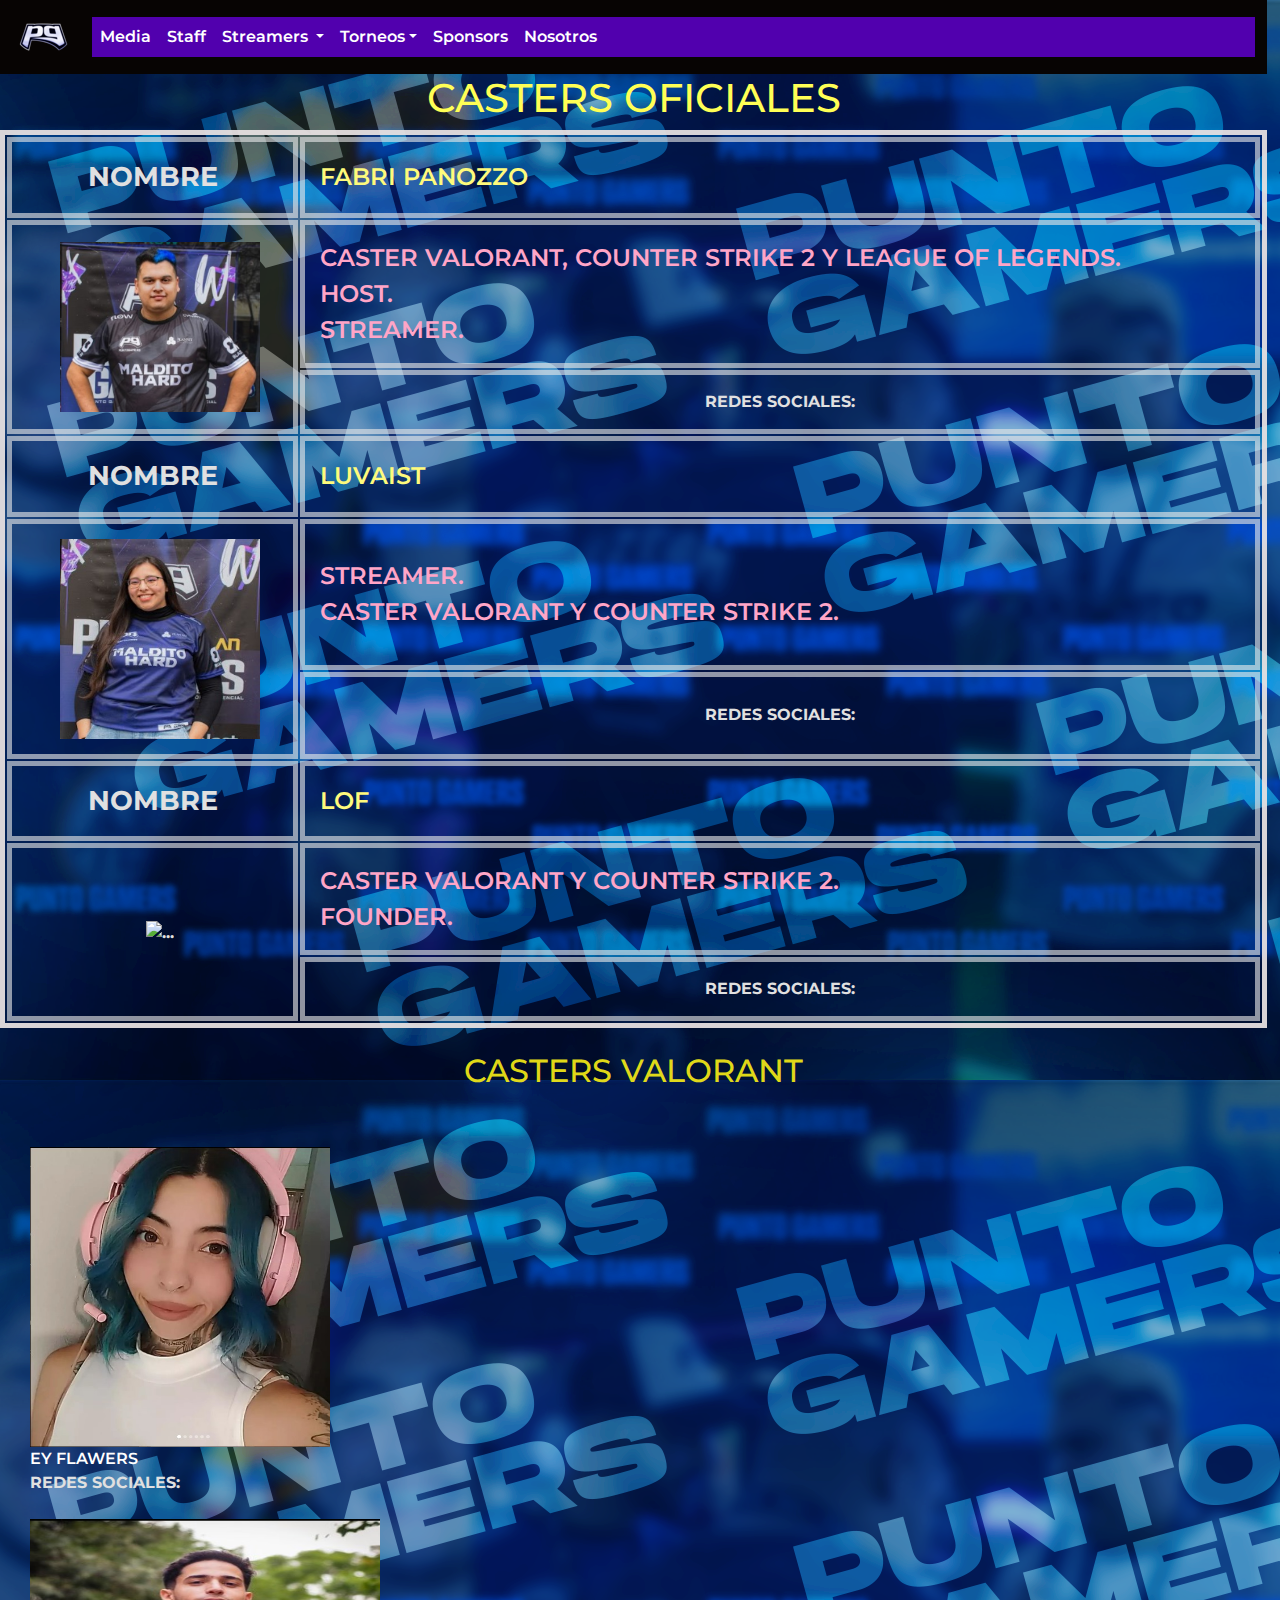
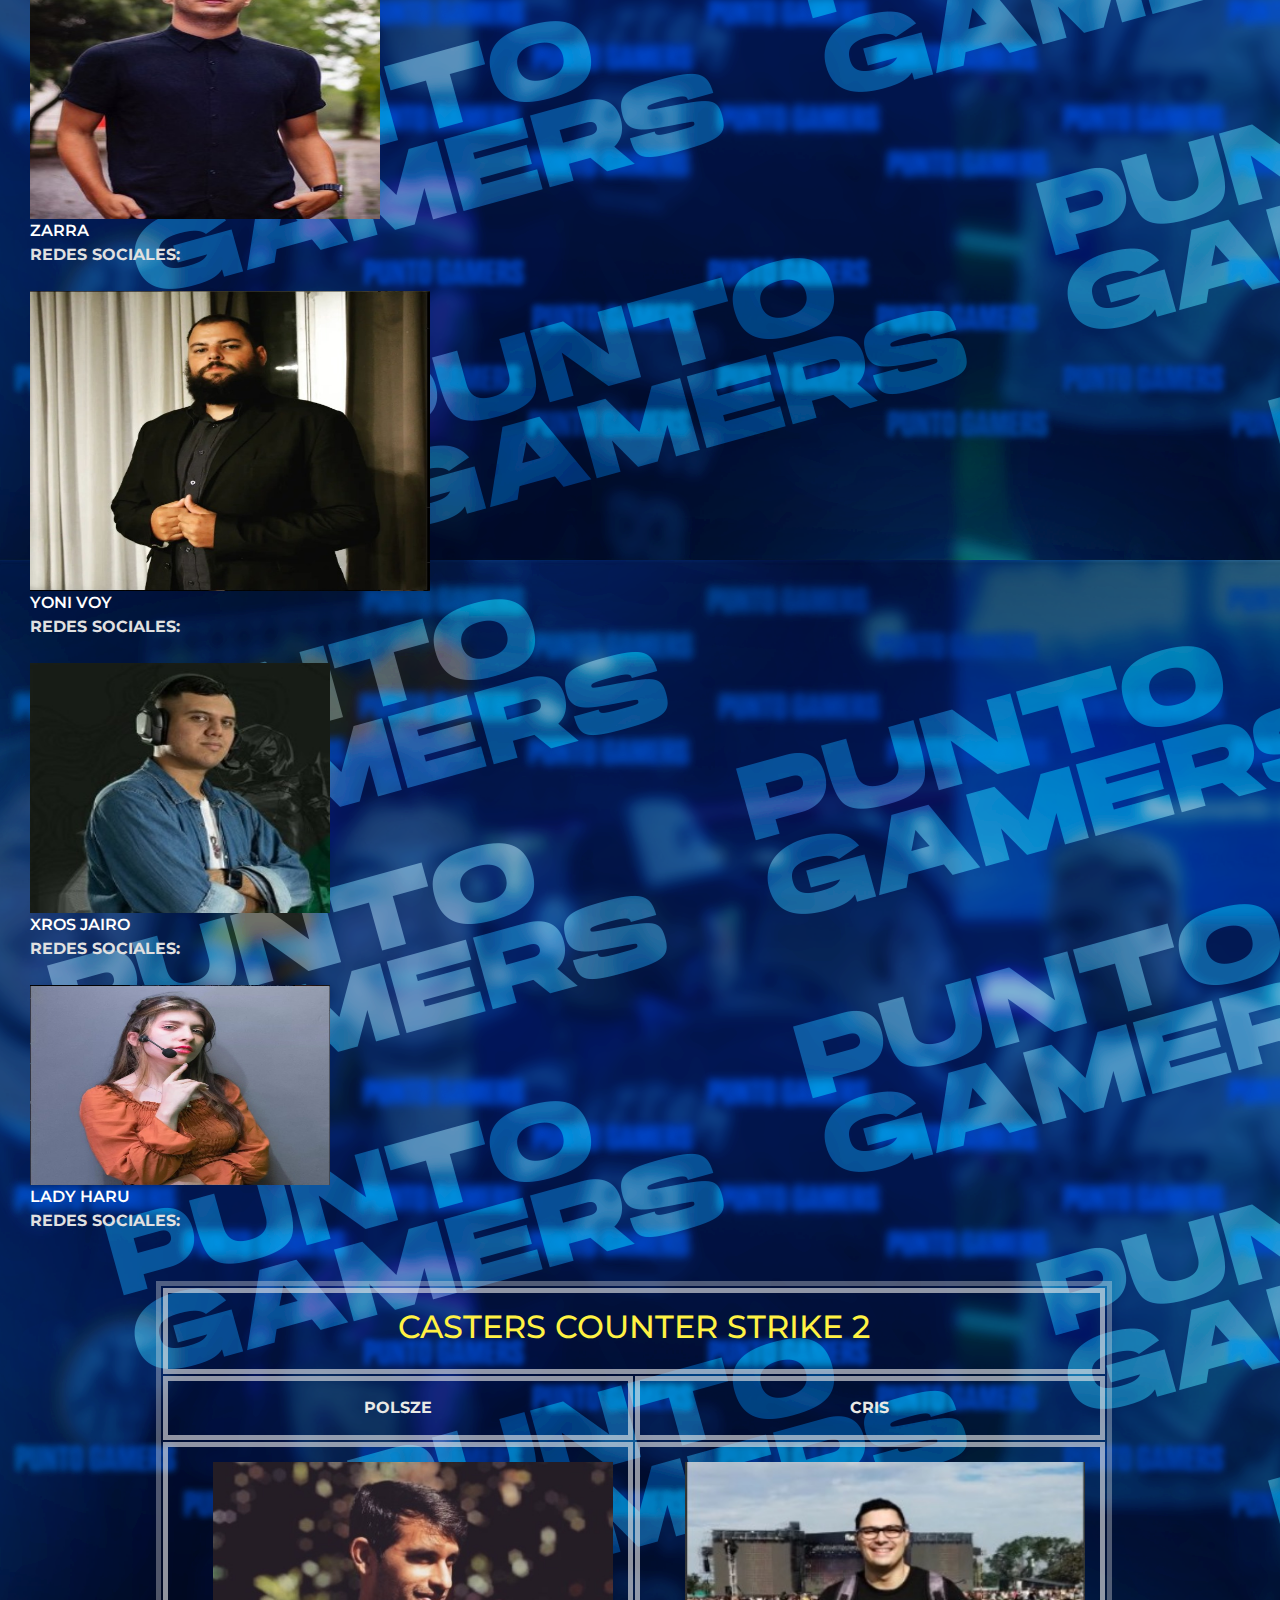
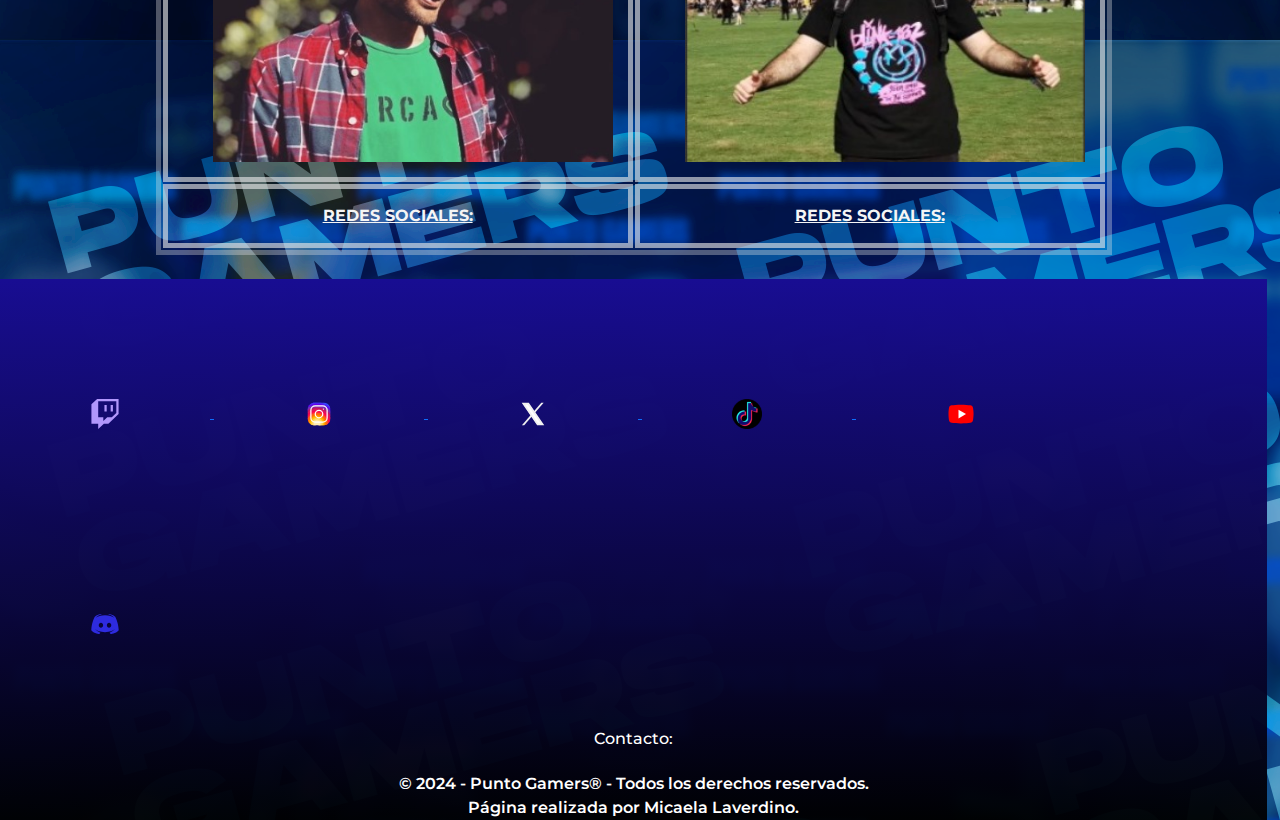
==== Paginas/casters.html @ 312eb922 "correccion casters rrss" ====
<!DOCTYPE html>
<html lang="en">
  <head>
    <meta charset="UTF-8" />
    <meta name="viewport" content="width=device-width, initial-scale=1.0" />
    <title>Casters | PG</title>
    <link href="https://cdn.jsdelivr.net/npm/bootstrap@5.3.3/dist/css/bootstrap.min.css" rel="stylesheet" integrity="sha384-QWTKZyjpPEjISv5WaRU9OFeRpok6YctnYmDr5pNlyT2bRjXh0JMhjY6hW+ALEwIH" crossorigin="anonymous" />
    <link rel="icon" href="../Imagenes/PG2024 (1).png" />
    <script src="https://kit.fontawesome.com/24e2f707f7.js" crossorigin="anonymous"></script>
    <link rel="stylesheet" href="font.css" />
    <link rel="preconnect" href="https://fonts.googleapis.com" />
    <link rel="preconnect" href="https://fonts.gstatic.com" crossorigin />
    <link href="https://fonts.googleapis.com/css2?family=Montserrat:ital,wght@0,100..900;1,100..900&display=swap" rel="stylesheet" />
    <link rel="stylesheet" href="/styles.css" />
  </head>
<body class="contenedor">
    <header>
        <nav class="navbar navbar-expand-lg bg-body-tertiary navv py-0">
              <div class="container-fluid">
                  <a class="navbar-brand" href="/index.html">
                    <img src="../Imagenes/PG2024 (1).png" alt="Logo del sitio" class="logo" />
                  </a>
                  <button class="navbar-toggler" type="button" data-bs-toggle="collapse" data-bs-target="#navbarNavDropdown" aria-controls="navbarNavDropdown" aria-expanded="false" aria-label="Toggle navigation">
                    <span class="navbar-toggler-icon" style="cursor:crosshair"></span><br>
                  </button>
                <div class="collapse navbar-collapse" id="navbarNavDropdown">
                    <ul class="navbar-nav">
                      <li class="nav-item">
                        <a class="nav-link active" id="navtitle" aria-current="page" href="./media.html">Media</a>
                      </li>
                      <li class="nav-item">
                        <a class="nav-link" id="navtitle" href="./staff.html">Staff</a>
                      </li>
                      <li class="nav-item dropdown">
                        <a class="nav-link dropdown-toggle" id="navtitle" href="./streamers.html" role="button" data-bs-toggle="dropdown" aria-expanded="false"> Streamers </a>
                        <ul class="dropdown-menu p-0">
                    <li><a class="dropdown-item" id="navtitle" href="./casters.html">Casters</a></li>
                    <li><a class="dropdown-item" id="navtitle" href="./cdc.html">Creadores de Contenidos</a></li>
                        </ul>
                    </li>
                    <li class="nav-item dropdown">
                <a class="nav-link dropdown-toggle" id="navtitle" href="/Paginas/torneos.html" role="button" data-bs-toggle="dropdown" aria-expanded="false">Torneos</a>
                <ul class="dropdown-menu p-0">
                <li><a class="dropdown-item" id="navtitle" href="/Paginas/circuitos.html">Circuitos</a></li>
                <li><a class="dropdown-item" id="navtitle" href="/Paginas/counterstrike.html">Counter Strike</a></li>
                </ul>
                </li>
                <li class="nav-item">
                    <a class="nav-link" id="navtitle" href="./sponsors.html">Sponsors</a>
                </li>
                <li class="nav-item">
                    <a class="nav-link" id="navtitle" href="./quienessomos.html">Nosotros</a>
                </li>
                  </ul>
            </div>
            </div>
      </nav>
    </header>
          <main>
            <section>
              <strong><h1 style="color: rgb(255, 255, 85);" class="caster2">CASTERS OFICIALES</h1></strong>
              <table class="tabla" border="3" style="width:100%">
                <tr>
                  <th class="nom_">NOMBRE</th>
                  <td class="nombre_">FABRI PANOZZO</td>
                </tr>
                <tr>
                  <th rowspan="2"><img src="../Imagenes/fabri.jpg" title="Fabri Panozzo" alt="..." style="width:200px;height:170px;margin-left:15px;"></th>
                  <td class="subtitulo_">CASTER VALORANT, COUNTER STRIKE 2 Y LEAGUE OF LEGENDS. <br> HOST. <br> STREAMER.</td>
                </tr>
                <tr>
                  <td class="rrss_"> <b>REDES SOCIALES:</b>
                    <a href="https://www.instagram.com/fabri.panozzo/" target="_blank">
                      <i class="fa-brands fa-instagram" style="color: #f0ff24;"></i>
                    <a href="https://twitter.com/FabriPanozzo" target="_blank">
                      <i class="fa-brands fa-x-twitter" style="color: #ffffff;"></i>
                    <a href="https://www.twitch.tv/fabripanozzo" target="_blank">
                      <i class="fa-brands fa-twitch" style="color: #c7aef4;"></i>
                    <a href="https://www.tiktok.com/@fabripanozzo?lang=es" target="_blank">
                      <i class="fa-brands fa-tiktok" style="color: #1ff0ff;"></i>
                    </td>
                </tr>
                <tr>
                  <th class="nom_">NOMBRE</th>
                  <td class="nombre_">LUVAIST</td>
                </tr>
                <tr>
                  <th rowspan="2"><img src="../Imagenes/luva.jpg" title="Luvaist" alt="..." style="width:200px;height:200px;margin-left:15px;"></th>
                  <td class="subtitulo_">STREAMER. <br> CASTER VALORANT Y COUNTER STRIKE 2.</td>
                </tr>
                <tr>
                  <td class="rrss_"><b>REDES SOCIALES:</b>
                        <a href="https://www.instagram.com/luvaist/#" target="_blank">
                          <i class="fa-brands fa-instagram" style="color: #f0ff24;"></i>
                          <a href="https://twitter.com/luvaist" target="_blank">
                          <i class="fa-brands fa-x-twitter" style="color: #ffffff;"></i>
                          <a href="https://www.twitch.tv/luvaist" target="_blank">
                          <i class="fa-brands fa-twitch" style="color: #c7aef4;"></i>
                          <a href="https://www.tiktok.com/@luvaist" target="_blank">
                          <i class="fa-brands fa-tiktok" style="color: #1ff0ff;"></i>
                    </td>
                </tr>
                <tr>
                  <th class="nom_">NOMBRE</th>
                  <td class="nombre_">LOF</td>
                </tr>
                <tr>
                  <th rowspan="2"><img src="../Imagenes/lof.jpg" title="LoF" alt="..." style="width:200px;height:150px;margin-left:15px;"></th>
                  <td class="subtitulo_">CASTER VALORANT Y COUNTER STRIKE 2. <br> FOUNDER.</td>
                </tr>
                <tr>
                  <td class="rrss_"><b>REDES SOCIALES:</b>
                    <a href="https://www.instagram.com/lucasfortino/" target="_blank">
                      <i class="fa-brands fa-instagram" style="color: #f0ff24;"></i>
                    <a href="https://twitter.com/LucasLoF7" target="_blank">
                      <i class="fa-brands fa-x-twitter" style="color: #ffffff;"></i>
                    <a href="https://www.twitch.tv/LucasLoF7" target="_blank">
                      <i class="fa-brands fa-twitch" style="color: #c7aef4;"></i>
                    </td>
                </tr>
              </table>
              <br>
                    <h2 style="color: rgba(248, 237, 22, 0.931);">CASTERS VALORANT</h2>
                    <br>
                    <br>
                    <div class="responsive_">
                      <div class="gallery_">
                        <a target="_blank" href="../Imagenes/flawers.jpg">
                          <img src="../Imagenes/flawers.jpg" class="image" title="Flawers" alt="..." width="300" height="300">
                        </a>
                        <div class="desc">EY FLAWERS</div>
                          <b class="rrss_1">REDES SOCIALES:</b>
                          <a href="https://www.instagram.com/eyflawers/#" target="_blank"></a>
                            <i class="fa-brands fa-instagram" style="color: #f0ff24;"></i>
                          <a href="https://twitter.com/eyflawers" target="_blank"></a>
                            <i class="fa-brands fa-x-twitter" style="color: #ffffff;"></i>
                          <a href="https://www.tiktok.com/@eeyflawers?lang=es" target="_blank"></a>
                            <i class="fa-brands fa-tiktok" style="color: #1ff0ff;"></i>
                          <a href="https://www.twitch.tv/eyflawers" target="_blank"></a>
                            <i class="fa-brands fa-twitch" style="color: #c7aef4;"></i>
                      </div>
                    </div>
                    <br>
                    <div class="responsive_">
                      <div class="gallery_">
                        <a target="_blank" href="../Imagenes/zarra.jpg">
                          <img src="../Imagenes/zarra.jpg" class="image" title="Zarra" alt="..." width="350" height="300">
                        </a>
                        <div class="desc">ZARRA</div>
                        <b class="rrss_1">REDES SOCIALES:</b>
                        <a href="https://www.instagram.com/jzarragg/#" target="_blank"></a>
                          <i class="fa-brands fa-instagram" style="color: #f0ff24;"></i>
                          <a href="https://twitter.com/JZarraGG" target="_blank"></a>
                          <i class="fa-brands fa-x-twitter" style="color: #ffffff;"></i>
                          <a href="https://www.tiktok.com/@jzarragg" target="_blank"></a>
                          <i class="fa-brands fa-tiktok" style="color: #1ff0ff;"></i>
                      </div>
                    </div>
                    <br>
                    <div class="responsive_">
                      <div class="gallery_">
                        <a target="_blank" href="../Imagenes/yonivoy.jpg">
                          <img src="../Imagenes/yonivoy.jpg" class="image" title="Yoni Voy" alt="..." width="400" height="300">
                        </a>
                        <div class="desc">YONI VOY</div>
                        <b class="rrss_1">REDES SOCIALES:</b>
                        <a href="https://www.instagram.com/_yonivoy/#" target="_blank"></a>
                        <i class="fa-brands fa-instagram" style="color: #f0ff24;"></i>
                        <a href="https://twitter.com/_yonivoy" target="_blank"></a>
                        <i class="fa-brands fa-x-twitter" style="color: #ffffff;"></i>
                        <a href="https://www.tiktok.com/@yonivoy?lang=es" target="_blank"></a>
                        <i class="fa-brands fa-tiktok" style="color: #1ff0ff;"></i>
                      </div>
                    </div>
                    <br>
                    <div class="responsive_">
                      <div class="gallery_">
                        <a target="_blank" href="../Imagenes/xrosjairo.jpg">
                          <img src="../Imagenes/xrosjairo.jpg" class="image" title="Xros Jairo" alt="..." width="300" height="250">
                        </a>
                        <br>
                        <div class="desc">XROS JAIRO</div>
                        <b class="rrss_1">REDES SOCIALES:</b>
                        <a href="https://www.instagram.com/xrosjairo/#" target="_blank"></a>
                        <i class="fa-brands fa-instagram" style="color: #f0ff24;"></i>
                        <a href="https://twitter.com/xrosjairo" target="_blank"></a>
                        <i class="fa-brands fa-x-twitter" style="color: #ffffff;"></i>
                        <a href="https://www.tiktok.com/@xrosjairo" target="_blank"></a>
                        <i class="fa-brands fa-tiktok" style="color: #1ff0ff;"></i>
                      </div>
                    </div>
                    <br>
                    <div class="responsive_">
                      <div class="gallery_">
                        <a target="_blank" href="../Imagenes/ladyharu.jpg">
                          <img src="../Imagenes/ladyharu.jpg" class="image" title="Lady Haru TV" alt="..." width="300" height="200">
                        </a>
                        <br>
                        <div class="desc">LADY HARU</div>
                        <b class="rrss_1">REDES SOCIALES:</b>
                        <a href="https://www.instagram.com/ladyharutv/?img_index=1#" target="_blank"></a>
                        <i class="fa-brands fa-instagram" style="color: #f0ff24;"></i>
                        <a href="https://twitter.com/LadyHaruTV" target="_blank"></a>
                        <i class="fa-brands fa-x-twitter" style="color: #ffffff;"></i>
                        <a href="https://www.tiktok.com/@ladyharutv" target="_blank"></a>
                        <i class="fa-brands fa-tiktok" style="color: #1ff0ff;"></i>
                      </div>
                    </div>
                    <br>

                    <table border="2">
                      <tr>
                          <td colspan="2"><strong><h2 class="caster2">CASTERS COUNTER STRIKE 2</h2></strong></td>
                      </tr>
                  <tr>
                    <th class="nombre__">POLSZE</th>
                    <th class="nombre__">CRIS</th>
                  </tr>
                    <tr>
                      <br>
                    <td><img src="../Imagenes/polsze.jpg" class="image" title="Polsze" width="400" height="300"></td>
                    <td><img src="../Imagenes/crisgimenez.jpg" class="image" title="Cris Gimenez" width="400" height="300"></td>
                  </tr>
                    <tr>
                    <td><b class="b">REDES SOCIALES:</b>
                      <a href="https://www.instagram.com/polsze_?igsh=MWZmMmFoaGJkbTYxcw==" target="_blank"></a>
                      <i class="fa-brands fa-instagram" style="color: #f5fe50;"></i>
                      <a href="https://twitter.com/polszeee" target="_blank"></a>
                      <i class="fa-brands fa-x-twitter" style="color: #ffffff;"></i>
                    </td>
                    <td><b class="b">REDES SOCIALES:</b>
                      <a href="https://www.instagram.com/cris.gimenez98/" target="_blank"></a>
                      <i class="fa-brands fa-instagram" style="color: #f5fe50;"></i>
                      <a href="https://twitter.com/crisgimenez1998" target="_blank"></a>
                      <i class="fa-brands fa-x-twitter" style="color: #ffffff;"></i>
                      <a href="https://www.twitch.tv/cris_shooters" target="_blank"></a>
                      <i class="fa-brands fa-twitch" style="color: #e566ff;"></i>
                </a>
              </td>
              </tr>
          </table>
          <br>
    </section>
          <footer>
            <a href="https://www.twitch.tv/puntogamers_" target="_blank">
              <!--        <i class="fa-brands fa-twitch w-100" style="color: #fff"></i>-->
              <img src="../Imagenes/iconos/twitch.svg" alt="twitch" style="width: 50px" class="icons" />
            </a>
            <a href="https://www.instagram.com/puntogamers_" target="_blank">
              <!--         <i class="fa-brands fa-instagram" style="color: #fff"></i> -->
              <img src="../Imagenes/iconos/icons8-instagram.svg" alt="instagram" style="width: 50px" class="icons" />
            </a>
            <a class="edgtf-social-icon-widget-holder edgtf-icon-has-hover" href="https://www.twitter.com/Puntogamers_" target="_blank">
              <!--        <span class="edgtf-social-icon-widget fab fa-twitter" style="color: #fff"> </span> -->
              <img src="../Imagenes/iconos/icons8-twitterx.svg" alt="twitter" style="width: 50px" class="icons" />
            </a>
            <a href="https://www.tiktok.com/@puntogamers" target="_blank">
              <!--        <i class="fa-brands fa-tiktok" style="color: #fff"></i> -->
              <img src="../Imagenes/iconos/Diseño_sin_título__2_-removebg-preview (1).png" alt="tik tok" style="width: 50px" class="icons" id="tok"/>
            </a>
            <a href="https://www.youtube.com/@puntogamers_" target="_blank">
              <!--        <i class="fa-brands fa-youtube" style="color: #fff"></i> -->
              <img src="../Imagenes/iconos/icons8-youtube.svg" alt="youtube" style="width: 50px" class="icons" />
            </a>
            <a href="https://discord.com/invite/puntogamers" target="_blank">
              <!--        <i class="fa-brands fa-discord" style="color: #fff"></i> -->
              <img src="../Imagenes/iconos/icons8-logotipo-de-la-discordia.svg" alt="discord" style="width: 50px" class="icons" />
            </a>
            <br>
            <div class="footer2">
            <h5 class="piepag">Contacto:</h5>
            <a href="https://api.whatsapp.com/send?phone=5493364600919" target="_blank">
              <i class="fa-brands fa-square-whatsapp fa-lg" width="25" height="20" class="footerimage" style="color: #11ff00;"></i></a>
            </div>
            <br>
            <p class="piepag">&copy; 2024 - Punto Gamers® - Todos los derechos reservados.</p>
            <p class="piepag">Página realizada por Micaela Laverdino.</p>
          </footer>
    <script src="https://cdn.jsdelivr.net/npm/bootstrap@5.3.3/dist/js/bootstrap.bundle.min.js" integrity="sha384-YvpcrYf0tY3lHB60NNkmXc5s9fDVZLESaAA55NDzOxhy9GkcIdslK1eN7N6jIeHz" crossorigin="anonymous"></script>
    <script src="script.js"></script>
  </body>
</html>
---- styles.css ----
* {
    margin: 0;
    padding: 0;
    box-sizing: border-box;
    text-decoration: none;
    font-family: "Montserrat", sans-serif;
}

@font-face {
    font-family: 'Montserrat';
    src: url('./fonts/Montserrat-SemiBold.ttf') format('woff2');
    font-weight: normal;
    font-style: normal;
}
/* HEADER */
.header{
    color: black;
}
.container-fluid {
    background: #070403;
}
.logo-crosshair {
    cursor: crosshair;
}
/* BARRA DE NAVEGACIÓN */
#navbarNavDropdown {
    background-color: #5100ae;
}
.image-style-width{
    width: 100%;
}
#navtitle {
    color: white;
    cursor: crosshair ;
    background-color: #5100ae;
}
#navtitle:hover {
    background-color: #070403;
}
.navtitle {
    color: white!important;
    cursor: crosshair ;
    background-color: #5100ae;
}
.navtitle:hover {
    background-color: #070403;
}
a.dropdown-item:visited {color:#000;}
a.dropdown-item:hover {background:#5100ae;}
a:hover, a:active {
    background-color: #070403;
    color: white;
}
span {
    cursor: crosshair;
    border-color: #9e8a7c;
    background-color: #070403;
}
.p-0 {
    background-color: #5100ae;
}
/*BODY - ARTICULOS - SECTION */
body {
    background:#9c99a143;
    font-family: "Montserrat, Arial";
    width:99%;
    background-image: url(/Imagenes/PUNTOG.png);
    color: rgba(255, 255, 0, 0.805);
}
.videotitulo {
    font-size: 1.5rem;
    margin-right: 30px;
}
.estilo {
    background-color: black;
    padding-left: 20px;
}
.fotos {
    height: 750px;
}
.pg2 {
    width: 1700px;
    height: 400px;
    display: flex;
    justify-content: center;
    margin-left: 40px;
    margin-top: 20px;
}
.artic1 {
    width: 80%;
    display: flex;
    justify-content: center;
}
.contenedor {
    background-color: black;
}
/* VIDEO DESTACADO */
.video {
    margin: auto;
    padding: auto;
    display: flex;
    justify-content: center;
    align-content: center;
    width: 1000px;
    height: 700px;
    margin-left: 80px;
    margin-bottom: 30px;
    margin-top: 30px;
}
.titulovideo {
    padding: 80px;
    margin-left: 90px;
}
/* ASIDE */
.comprarentrada {
    box-sizing: initial;
    border-radius: 2px;
    border-bottom-color: blue;
    border-right-color: blue;
    border-top-color: #eae5e1;
    border-left-color: #eae5e1;
    font-family: sans-serif;
    font-size: small;
    background-color: yellow;
    width: 120px;
    text-align: center;
    font-size: 20px;
    cursor: pointer;
    color: black;
    box-shadow: 0 8px 16px 0 rgba(93, 93, 93, 0.389), 0 6px 20px 0 rgba(72, 72, 72, 0.711);
}
/*- h3 - p - imagen*/
.title1 {
    width: 100%;
    height: 28%;
    font-family: Arial, sans-serif;
    font-size: 30px;
    text-align: center;
}
.p {
    font-size: 25px;
    font-family: Arial, Helvetica, sans-serif;
    font-weight: 400;
    font-style: oblique;
    text-align: justify;
}
.videotitulo {
    text-align: justify;
}
.imagepg {
    width: 70%;
}

/* PAGINA MEDIA */
* {
    box-sizing: border-box;
    margin: 0;
    padding: 0;
}
h2 {
    text-align: center;
    font-size: 400;
}
/* SECCION ENTREVISTAS*/
.grid {
    display: grid;
    grid-template-columns: 2fr 2fr 2fr;
    grid-template-rows: 500px auto;

}
.title2 {
    letter-spacing: 1rem;
    text-shadow: rgba(251, 251, 251, 0.935);
    text-align: center;
    font-size: 45px;
    padding: 5px;
}
.card {
    height:auto;
    border: 1px solid rgba(0, 0, 0, 0.374);
    border-radius: 10px;
    box-shadow: 5px 5px 5px 5px #726957;
    margin: auto;
    width: 300px;
}
.card:hover{
    scale: 1.01;
    cursor: pointer;
}
.entrevista_ {
    margin: auto;
    padding: auto;
    display: flex;
    margin-right: 1920px;
}
/* SECCION RETOS */
.grid-container {
    display: grid;
    justify-content: space-evenly;
    grid-template-columns: 350px 350px 350px;
    gap: 5px;
    background-color: #2195f300;
    padding: 20px;
}
.grid-container > div {
        background-color: rgba(30, 27, 27, 0.32);
        text-align: center;
        padding: 20px 0;
        gap: 5px;

}
.grid-item {
    background: rgba(0, 0, 0, 0.17);
    border-radius: 16px;
    box-shadow: 0 4px 30px rgba(0, 0, 0, 0.1);
    backdrop-filter: blur(5.1px);
    -webkit-backdrop-filter: blur(5.1px);
    border: 1px solid rgba(0, 0, 0, 0.34);
}

.titulo2 {
    color: whitesmoke;
    text-align: center;
    font-size: 3rem;
}
.subtitulo {
    text-transform: capitalize;
    padding: 15px;
    color: #e0e0e0;
    text-align: center;
}
/*
.cards {
    background: #909a9225;
    border: rgb(103, 49, 212);
    text-align: left;
    width: 200px;
    height:auto;
    border: 1px solid rgba(0, 0, 0, 0.374);
    margin-left: 200px;
    padding: 15px;
    border-radius: 10px;
    box-shadow: 5px 5px 5px 5px #a60fe7c8;
}
*/
.card {
    background: rgba(22, 21, 21, 0.242);
    border-radius: 16px;
    box-shadow: 0 4px 20px rgb(0, 0, 0);
    backdrop-filter: blur(6.1px);
    -webkit-backdrop-filter: blur(6.1px);
    border: 1px solid rgba(101, 110, 162, 1);
    color: #e0e0e0;
    text-align: center;
    margin-left: 350px;
}
.botonyt {
    margin: 30px;
    background-color: rgb(24, 24, 214);
}
.card-img-top{
    border-top-left-radius: 10px;
    border-top-right-radius: 10px;
}
.card-text {
    font-family: 'Montserrat';
}
.card-title4 {
    font-family: 'Montserrat', Arial, sans-serif;
    height: 1rem;
}
/* SECCION GALERIA DE FOTOS */
.title3 {
    color: #ffffff;
}
.comicon {
    color: whitesmoke;
    text-align: center;
}
.title5 {
    color: whitesmoke;
}
.fotogaleria {
    width: 1500px !important;
    height: 900px;
    margin-left: 10px;
}
/* PAGINA STREAMERS */
/*CASTERS */
* {
    box-sizing: border-box;
}
.tabla {
    border: 5px rgba(231, 225, 225, 0.938) solid;
    border-collapse: separate;
    margin-left: auto;
    margin-right: auto;
}
main {
    text-align: left;
    font-size: medium;
}
.nom_ {
    font-size: 1.7rem;
    text-align: center;
}
.nombre_ {
    font-size: 1.5rem;
    color: rgb(254, 250, 124);
    text-align: left;
}
.subtitulo_ {
    font-size: 1.5rem;
    color: rgb(255, 165, 199);
    text-align: left;
}
.rrss_ {
    font-size: 1rem;
    color: #e0e0e0;
}
/* CASTERS VALORANT*/
.desc {
    color: white;
    font-size: 1rem;
    font-family: "Montserrat";
    margin-left: 30px;
}
.image {
    margin-left: 30px;
}
.rrss_1 {
    font-size: 1rem;
    color: #e0e0e0;
    margin-left: 30px;
}
/* CASTERS CS2 */
.nombre__ {
    text-align: center;
    color: rgb(233, 233, 229);
}
.caster2 {
    text-align: center;
    color: #fff243;
}
/* CREADORES DE CONTENIDOS */
.creators {
    text-align: center;
    align-content: center;
}
.cdc_ {
    color: yellow;
    text-align: center;
    font-size: 1.5rem;
}
/* PAGINA STAFF*/
h3 {
    font-size: 5rem;
    text-align: center;
}
th, td {
    border: 5px solid rgba(233, 233, 233, 0.619);
    padding: 15px;
    border-collapse: separate;
    text-align: center;
}

tr {
    color: #e0e0e0;
}
table {
    border: 5px rgba(233, 233, 233, 0.347) solid;
    border-collapse: separate;
    margin-left: auto;
    margin-right: auto;
}
.equipotec {
    font-size: 4rem;
    color: whitesmoke;
    text-decoration: none;
    font-family: "Montserrat", sans-serif;
}
.nombre {
    font-size: 2rem;
}
.subtitulo {
    text-decoration: none;
    font-family: "Montserrat", sans-serif;
    color: whitesmoke;
}
.b {
    color: whitesmoke;
    text-decoration: underline;
    font-family: "Montserrat", sans-serif;
    text-align: center;
}
/* ¿CREADOR DE CONTENIDOS? */
.imagecdc {
    align-content: left;
    color: yellow;
    text-align: justify;
    margin-left: 30px;
    font-size: 1rem;
}
.botoncdc {
    box-sizing: initial;
    border-radius: 2px;
    border-bottom-color: rgb(252, 255, 58);
    border-right-color: rgb(252, 255, 58);
    border-top-color: #eae5e1;
    border-left-color: #eae5e1;
    font-family: "Montserrat";
    font-size: small;
    background-color: rgba(152, 86, 239, 0.595);
    width: 120px;
    text-align: center;
    font-size: 20px;
    cursor: pointer;
    color: rgb(255, 255, 255);
}
/* PAGINA TORNEOS */
/* CIRCUITOS */
section {
    display: flex;
}
.grid-container {
    display: grid;
    justify-content: space-evenly;
    grid-template-columns: 350px 350px 350px;
    gap: 5px;
    background-color: #2195f300;
    padding: 20px;
}
.grid-container > div {
        background-color: rgba(30, 27, 27, 0.32);
        text-align: center;
        padding: 20px 0;
        gap: 5px;
}
.grid-item {
    background: rgba(0, 0, 0, 0.17);
    border-radius: 16px;
    box-shadow: 0 4px 30px rgba(0, 0, 0, 0.1);
    backdrop-filter: blur(5.1px);
    -webkit-backdrop-filter: blur(5.1px);
    border: 1px solid rgba(0, 0, 0, 0.34);
    color: whitesmoke;
}
/* FORMULARIO*/
@font-face {
    font-family: "Montserrat";
    src: url(fonts/Montserrat-Italic.ttf) format(truetype);
    font-weight: 300;
}
.formus {
    background-color: #ffffff;
    padding: 0.5px;
    margin: 20px;
    border: 2px solid #978ceb53;
    font-family: "Montserrat", Arial, Helvetica, sans-serif;
    color: rgb(0, 0, 0);
    text-align: center;
    margin-left: 20px;
    width: 950px;
}
.file {
    margin-left: 5px;
    text-decoration: none;
}
/*
.forms {
    width: auto;
    justify-content: center;
    margin-left: 30px;
    background: rgba(189, 181, 136, 0.473);
    border-radius: 3px;
    box-shadow: 0 4px 30px rgba(0, 0, 0, 0.1);
    backdrop-filter: blur(5.9px);
    -webkit-backdrop-filter: blur(5.9px);
    border: 1px solid rgba(0, 0, 0, 1);
}*/
/*
input[type="submit"]:hover {
    background-color: #f9f631;
    color: black;
    margin-left: 35px;
}*/
h6 {
    color: whitesmoke;
}
textarea {
    margin-left: 40px;
}
input {
    align-items: center;
}
.formulario {
    background: rgba(40, 40, 71, 0.728);
    padding: 30px;
    width: 415px;
}
.formulario-input {
    padding: 9px 12px;
    width: 10%;
    margin: 10px;
    background: black;
    color: red;
}
.formulario-submit {
    letter-spacing: 2px;
    text-transform: uppercase;
    background: rgba(255, 0, 0, 0.563);
    color: white;
    width: 70%;
    border-bottom-style: groove;
}
/* COUNTER STRIKE 2*/
.strongg {
    color: yellow;
    text-align: center;
    margin-left: 400px;
}
/* PAGINA SPONSORS*/
section {
    flex-direction: column;
}
.card-title {
    padding-top: 15px;
}
/* SOBRE NOSOTROS */
sb {
    color: #e0e0e0;
    margin-left: 50px;
    padding: 50px;
}
#titulo {
    color: #fff41d;
    writing-mode: sideways-lr;
}
.parrafo {
    text-align: justify;
    color: white;
}
.vmv {
    color: yellow;
    text-align: center;
}
.item {
    color: #e0e0e0;
    margin-left: 20px;
}
.adv {
    color: #fff243;
    text-align: center;
    margin-left: 20px;
}
.slogan {
    font-size: 2.5rem;
    text-align: center;
    color: #eae5e1;
}
/* FOOTER */
footer {
    background: linear-gradient(rgb(24, 13, 146) , rgba(0, 0, 0, 0.949));
    color: #ffffff;
    width: 100%;
    position: relative;
    bottom: 0;
    padding-top: 30px;
}
.icons {
    height: 50px;
    padding: 10px;
    margin: 80px;
    width: 50px;
}
#tok {
    height: 50px;
    width: 50px;
}
.piepag {
    font-size: 1rem;
    text-align: center;
    padding: 0;
    margin: 0;
    color: #ffffff;
}
.footer2 {
    display: flex;
    justify-content: center;
    margin: auto;
    padding: auto;
    align-content: center;
}
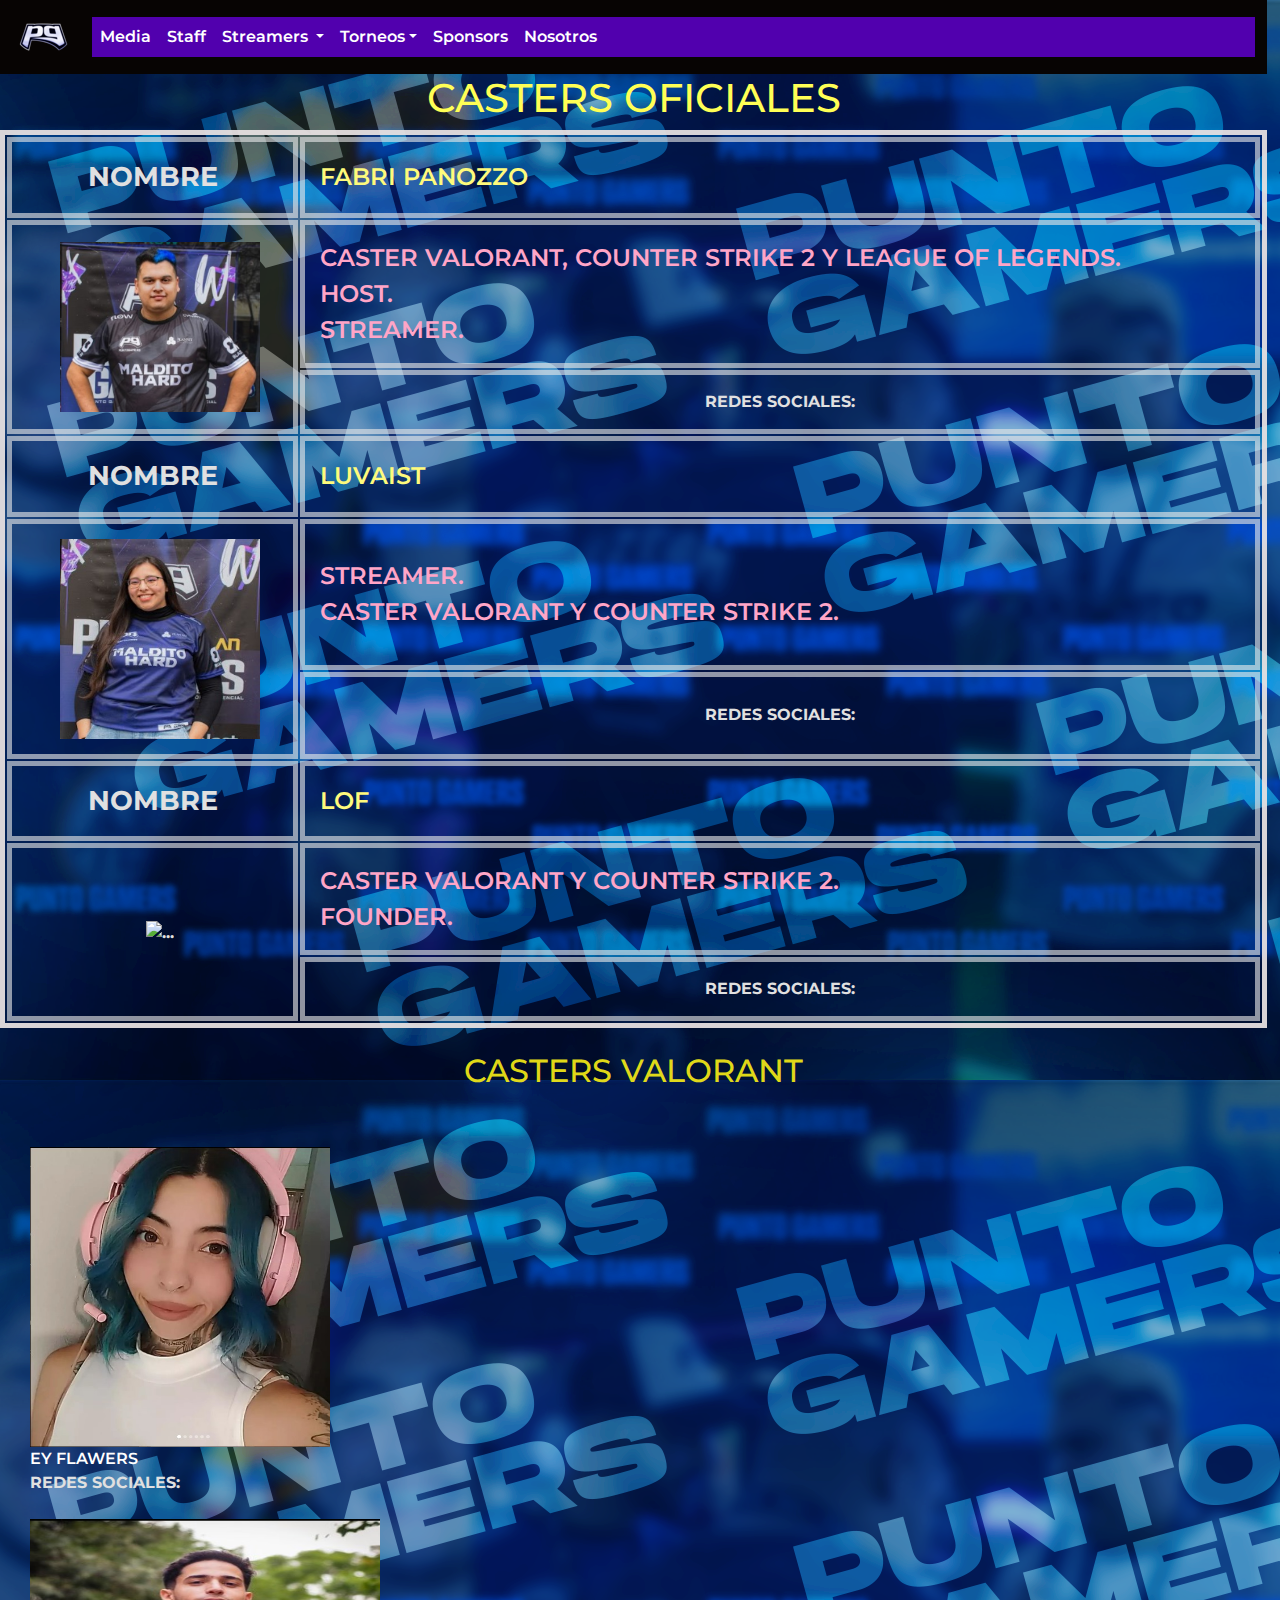
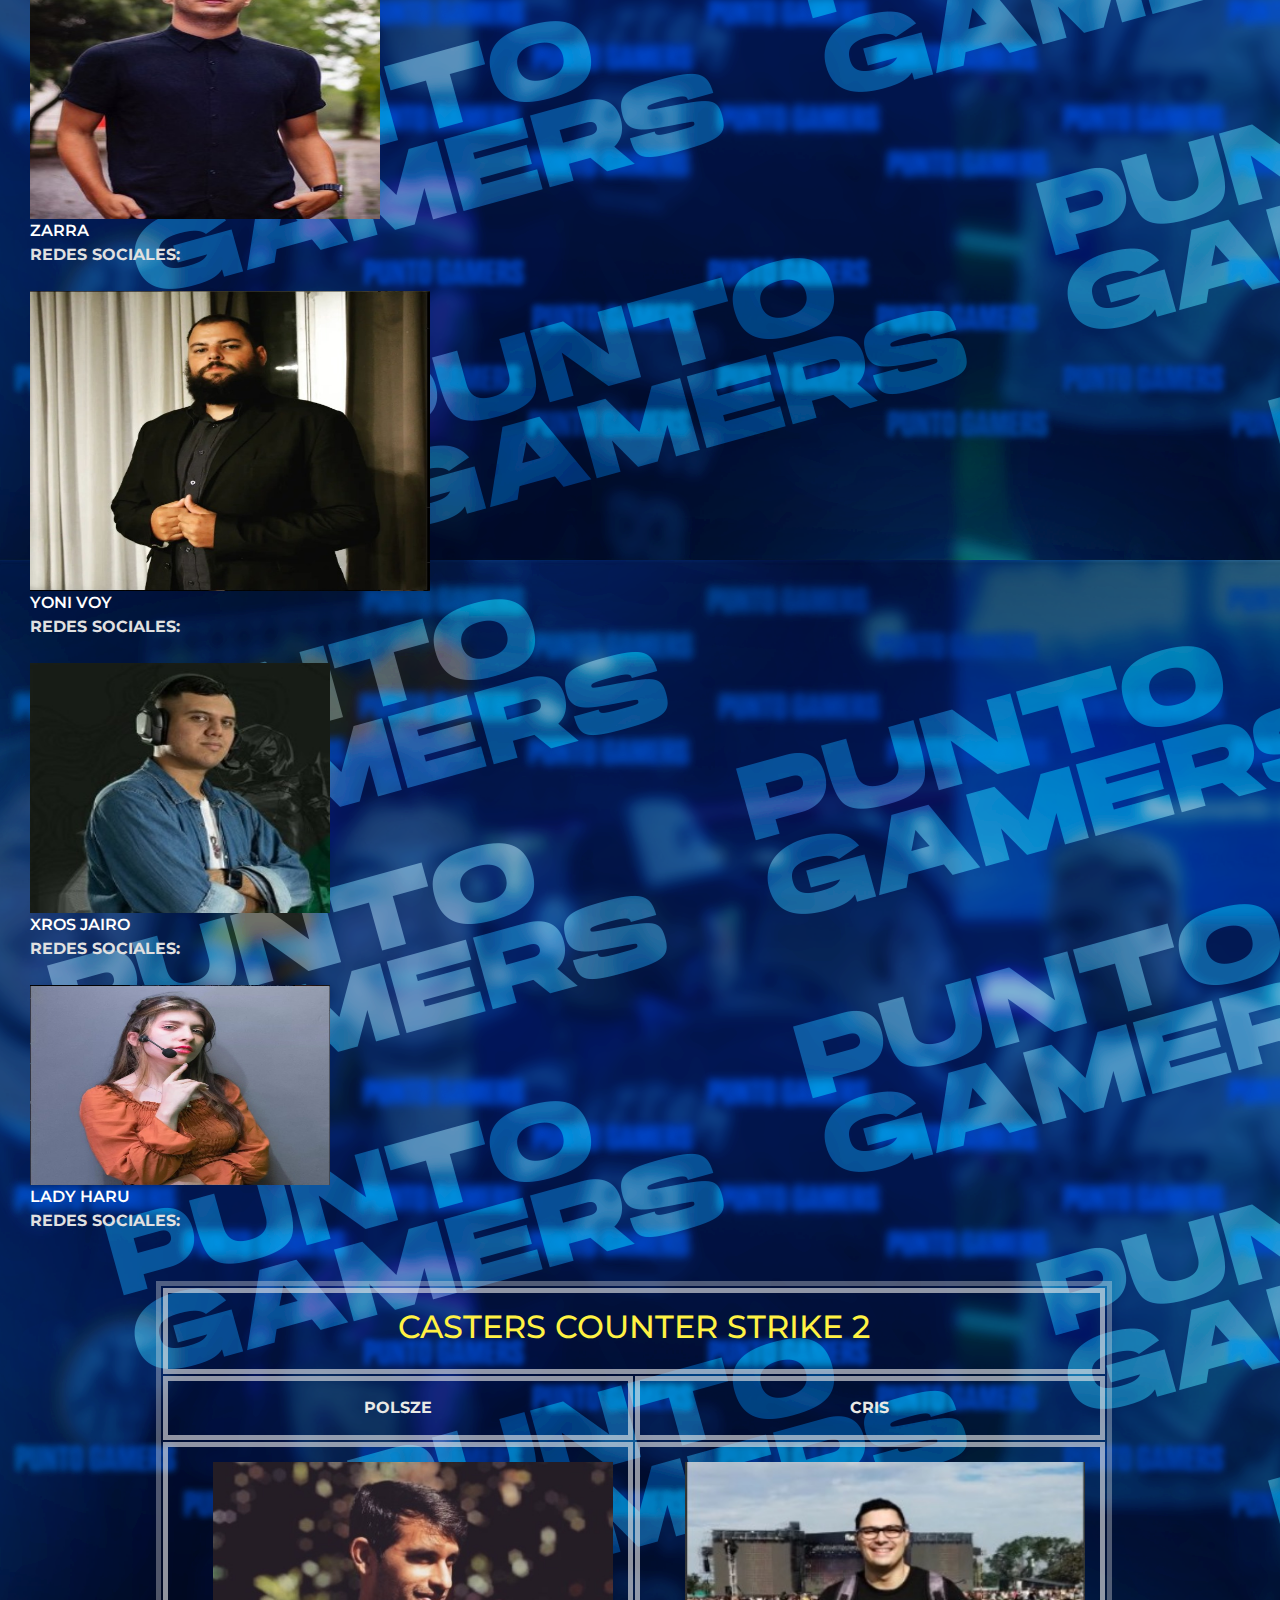
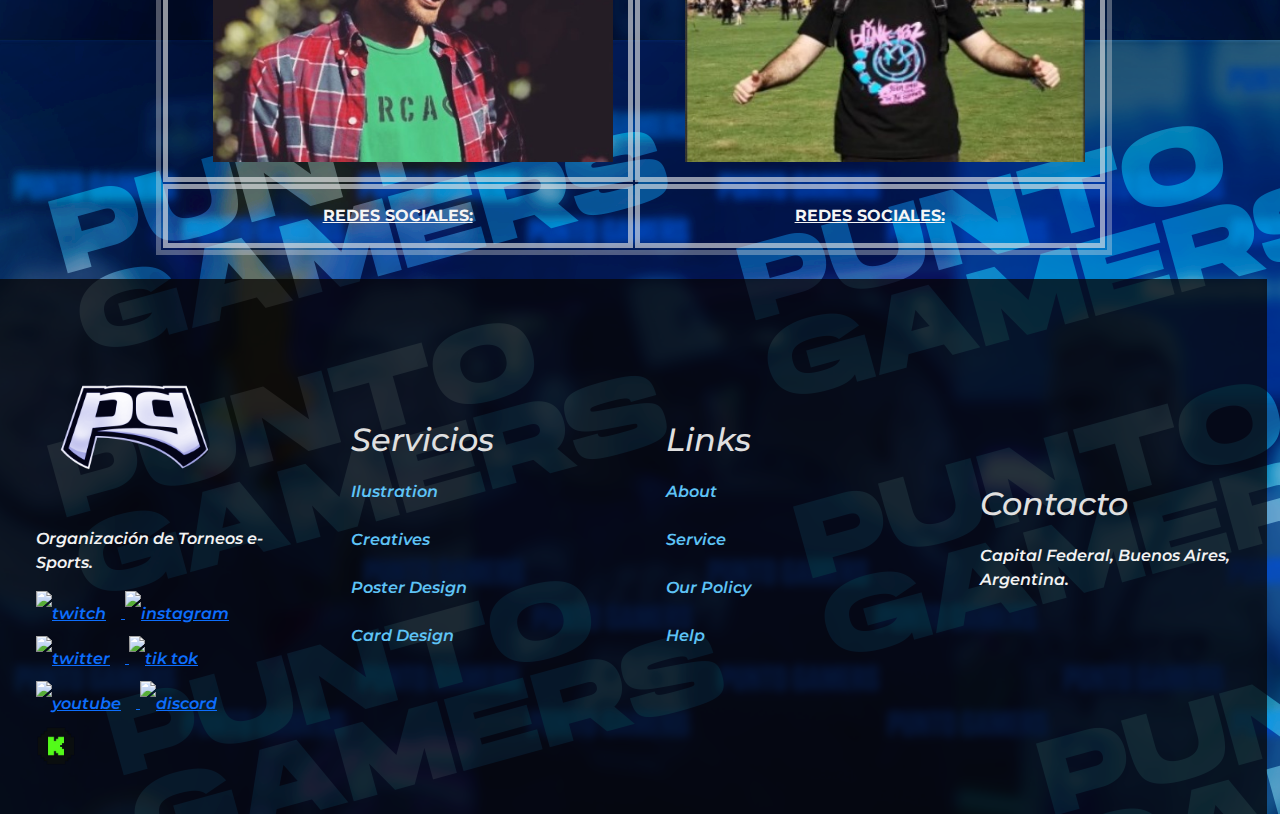
==== commit 8dc11359: "modificacion de footer, correccion de errores" ====
--- a/Paginas/casters.html
+++ b/Paginas/casters.html
@@ -242,41 +242,69 @@
           <br>
     </section>
           <footer>
-            <a href="https://www.twitch.tv/puntogamers_" target="_blank">
-              <!--        <i class="fa-brands fa-twitch w-100" style="color: #fff"></i>-->
-              <img src="../Imagenes/iconos/twitch.svg" alt="twitch" style="width: 50px" class="icons" />
-            </a>
-            <a href="https://www.instagram.com/puntogamers_" target="_blank">
-              <!--         <i class="fa-brands fa-instagram" style="color: #fff"></i> -->
-              <img src="../Imagenes/iconos/icons8-instagram.svg" alt="instagram" style="width: 50px" class="icons" />
-            </a>
-            <a class="edgtf-social-icon-widget-holder edgtf-icon-has-hover" href="https://www.twitter.com/Puntogamers_" target="_blank">
-              <!--        <span class="edgtf-social-icon-widget fab fa-twitter" style="color: #fff"> </span> -->
-              <img src="../Imagenes/iconos/icons8-twitterx.svg" alt="twitter" style="width: 50px" class="icons" />
-            </a>
-            <a href="https://www.tiktok.com/@puntogamers" target="_blank">
-              <!--        <i class="fa-brands fa-tiktok" style="color: #fff"></i> -->
-              <img src="../Imagenes/iconos/Diseño_sin_título__2_-removebg-preview (1).png" alt="tik tok" style="width: 50px" class="icons" id="tok"/>
-            </a>
-            <a href="https://www.youtube.com/@puntogamers_" target="_blank">
-              <!--        <i class="fa-brands fa-youtube" style="color: #fff"></i> -->
-              <img src="../Imagenes/iconos/icons8-youtube.svg" alt="youtube" style="width: 50px" class="icons" />
-            </a>
-            <a href="https://discord.com/invite/puntogamers" target="_blank">
-              <!--        <i class="fa-brands fa-discord" style="color: #fff"></i> -->
-              <img src="../Imagenes/iconos/icons8-logotipo-de-la-discordia.svg" alt="discord" style="width: 50px" class="icons" />
-            </a>
-            <br>
-            <div class="footer2">
-            <h5 class="piepag">Contacto:</h5>
-            <a href="https://api.whatsapp.com/send?phone=5493364600919" target="_blank">
-              <i class="fa-brands fa-square-whatsapp fa-lg" width="25" height="20" class="footerimage" style="color: #11ff00;"></i></a>
-            </div>
-            <br>
-            <p class="piepag">&copy; 2024 - Punto Gamers® - Todos los derechos reservados.</p>
-            <p class="piepag">Página realizada por Micaela Laverdino.</p>
+            <div class="container-footer">
+              <div class="row">
+                <div class="col" id="Company">
+                  <a class="navbar-brand" href="index.html">
+                  <img src="/Imagenes/PG2024.png" width="200" height="200" alt="logo de pg"></a>
+                  <p>
+                    Organización de Torneos e-Sports.
+                  </p>
+                  <div class="social">
+                    <a href="https://www.twitch.tv/puntogamers_" target="_blank">
+                      <img src="Imagenes/iconos/icons8-twitch.svg" alt="twitch" style="width: 40px; height: 40px;" class="icons" />
+                    </a>
+                    <a href="https://www.instagram.com/puntogamers_" target="_blank">
+                      <img src="Imagenes/iconos/icons8-instagram.svg" alt="instagram" style="width: 40px; height: 40px;" class="icons" />
+                    </a>
+                    <a href="https://www.twitter.com/Puntogamers_" target="_blank">
+                      <img src="Imagenes/iconos/icons8-twitterx.svg" alt="twitter" style="width: 40px; height: 40px;" class="icons" />
+                    </a>
+                    <a href="https://www.tiktok.com/@puntogamers" target="_blank">
+                      <img src="Imagenes/iconos/Diseño_sin_título__2_-removebg-preview (1).png" alt="tik tok" style="width: 40px; height: 40px;" class="icons" id="tok" />
+                    </a>
+                    <a href="https://www.youtube.com/@puntogamers_" target="_blank">
+                      <img src="Imagenes/iconos/icons8-youtube.svg" alt="youtube" style="width: 40px; height: 40px;" class="icons" />
+                    </a>
+                    <a href="https://discord.com/invite/puntogamers" target="_blank">
+                      <img src="Imagenes/iconos/icons8-logotipo-de-la-discordia.svg" alt="discord" style="width: 40px; height: 40px;" class="icons" />
+                    </a>
+                    <a href="https://kick.com/puntogamers" target="_blank">
+                      <img src="/Imagenes/download-removebg-preview (1).png" alt="kick" style="width: 40px; height: 40px;" class="icons">
+                    </a>
+                  </div>
+                </div>
+                <div class="col" id="Services">
+                  <h3 class="h3title">Servicios</h3>
+                  <div class="links">
+                    <a href="#">Ilustration</a><br>
+                    <a href="#">Creatives</a><br>
+                    <a href="#">Poster Design</a><br>
+                    <a href="#">Card Design</a><br>
+                  </div>
+                </div>
+                <div class="col" id="useful-links">
+                  <h3 class="h3title">Links</h3>
+                  <div class="links">
+                    <a href="#">About</a><br>
+                    <a href="#">Service</a><br>
+                    <a href="#">Our Policy</a><br>
+                    <a href="#">Help</a><br>
+                  </div>
+                </div>
+                <div class="col" id="Contact">
+                  <h3 class="h3title">Contacto</h3>
+                  <div class="contact-details">
+                    <i class="fafa-location"></i>
+                    <p>Capital Federal, Buenos Aires, Argentina.</p>
+                  </div>
+                  <div class="contact-details">
+                    <a href="https://api.whatsapp.com/send?phone=5493364600919" target="_blank">
+                      <i class="fa-brands fa-square-whatsapp fa-lg" width="25" height="20" class="footerimage" style="color: #11ff00"></i>
+                    </a>
+                  </div>
+                </div>
           </footer>
     <script src="https://cdn.jsdelivr.net/npm/bootstrap@5.3.3/dist/js/bootstrap.bundle.min.js" integrity="sha384-YvpcrYf0tY3lHB60NNkmXc5s9fDVZLESaAA55NDzOxhy9GkcIdslK1eN7N6jIeHz" crossorigin="anonymous"></script>
-    <script src="script.js"></script>
   </body>
 </html>
--- a/styles.css
+++ b/styles.css
@@ -65,7 +65,6 @@
     font-family: "Montserrat, Arial";
     width:99%;
     background-image: url(/Imagenes/PUNTOG.png);
-    color: rgba(255, 255, 0, 0.805);
 }
 .videotitulo {
     font-size: 1.5rem;
@@ -560,34 +559,90 @@
 }
 /* FOOTER */
 footer {
-    background: linear-gradient(rgb(24, 13, 146) , rgba(0, 0, 0, 0.949));
-    color: #ffffff;
+    background-color: #070403bc;
     width: 100%;
-    position: relative;
-    bottom: 0;
-    padding-top: 30px;
-}
-.icons {
-    height: 50px;
-    padding: 10px;
-    margin: 80px;
-    width: 50px;
-}
-#tok {
-    height: 50px;
-    width: 50px;
-}
-.piepag {
-    font-size: 1rem;
-    text-align: center;
-    padding: 0;
-    margin: 0;
-    color: #ffffff;
-}
-.footer2 {
+    min-height: 350px;
+    padding: 3rem 1rem;
+}
+.container-footer {
+    max-width: 100%;
+    margin: 0 auto;
     display: flex;
     justify-content: center;
-    margin: auto;
-    padding: auto;
-    align-content: center;
-}+    align-items: center;
+    flex-direction: column;
+
+}
+.row {
+    display: flex;
+    justify-content: space-between;
+    align-items: center;
+}
+.col {
+    min-width: 250px;
+    color: #f2f2f2;
+        font-family: "Montserrat Alternates", sans-serif;
+        font-weight: 600;
+        font-style: italic;
+    padding: 0 2rem;
+}
+.col .logo {
+    width: 100px;
+    margin-bottom: 25px;
+
+}
+.col h3 {
+    color: #e0e0e0;
+    margin-bottom: 20px;
+    position: relative;
+    cursor: crosshair;
+
+}
+.col h3::after {
+    content:'';
+    height: 3px;
+    width: 50px;
+    background-color: rgba(92, 179, 245, 0.709);
+    bottom: 0;
+    left: 0;
+    transition: 0,3s ease;
+}
+.h3title {
+    font-size: 2rem;
+    position: absolute;
+    text-align: left;
+}
+.icons {
+    text-decoration: none;
+    line-height: 45px;
+    margin-right: 15px;
+    text-align: center;
+    gap: 5px;
+}
+.col h3:hover::after {
+    width: 30px;
+}
+.col .social a i {
+    color: pink;
+    margin-top: 2rem;
+    margin-right: 5px;
+    transition: all 300ms ease;
+}
+.col .social a i:hover {
+    transform: scale(1.5);
+    filter: grayscale(25);
+}
+.col .links a {
+    display: block;
+    text-decoration: none;
+    color: rgb(94, 195, 246);
+}
+/*
+@import url('https://fonts.googleapis.com/css2?family=Montserrat+Alternates:ital,wght@0,100;0,200;0,300;0,400;0,500;0,600;0,700;0,800;0,900;1,100;1,200;1,300;1,400;1,500;1,600;1,700;1,800;1,900&family=Montserrat:ital,wght@0,100..900;1,100..900&display=swap');
+*{
+    margin: 0;
+    padding: 0;
+    box-sizing: border-box;
+    font-family: "Montserrat Alternates", sans-serif;
+}
+*/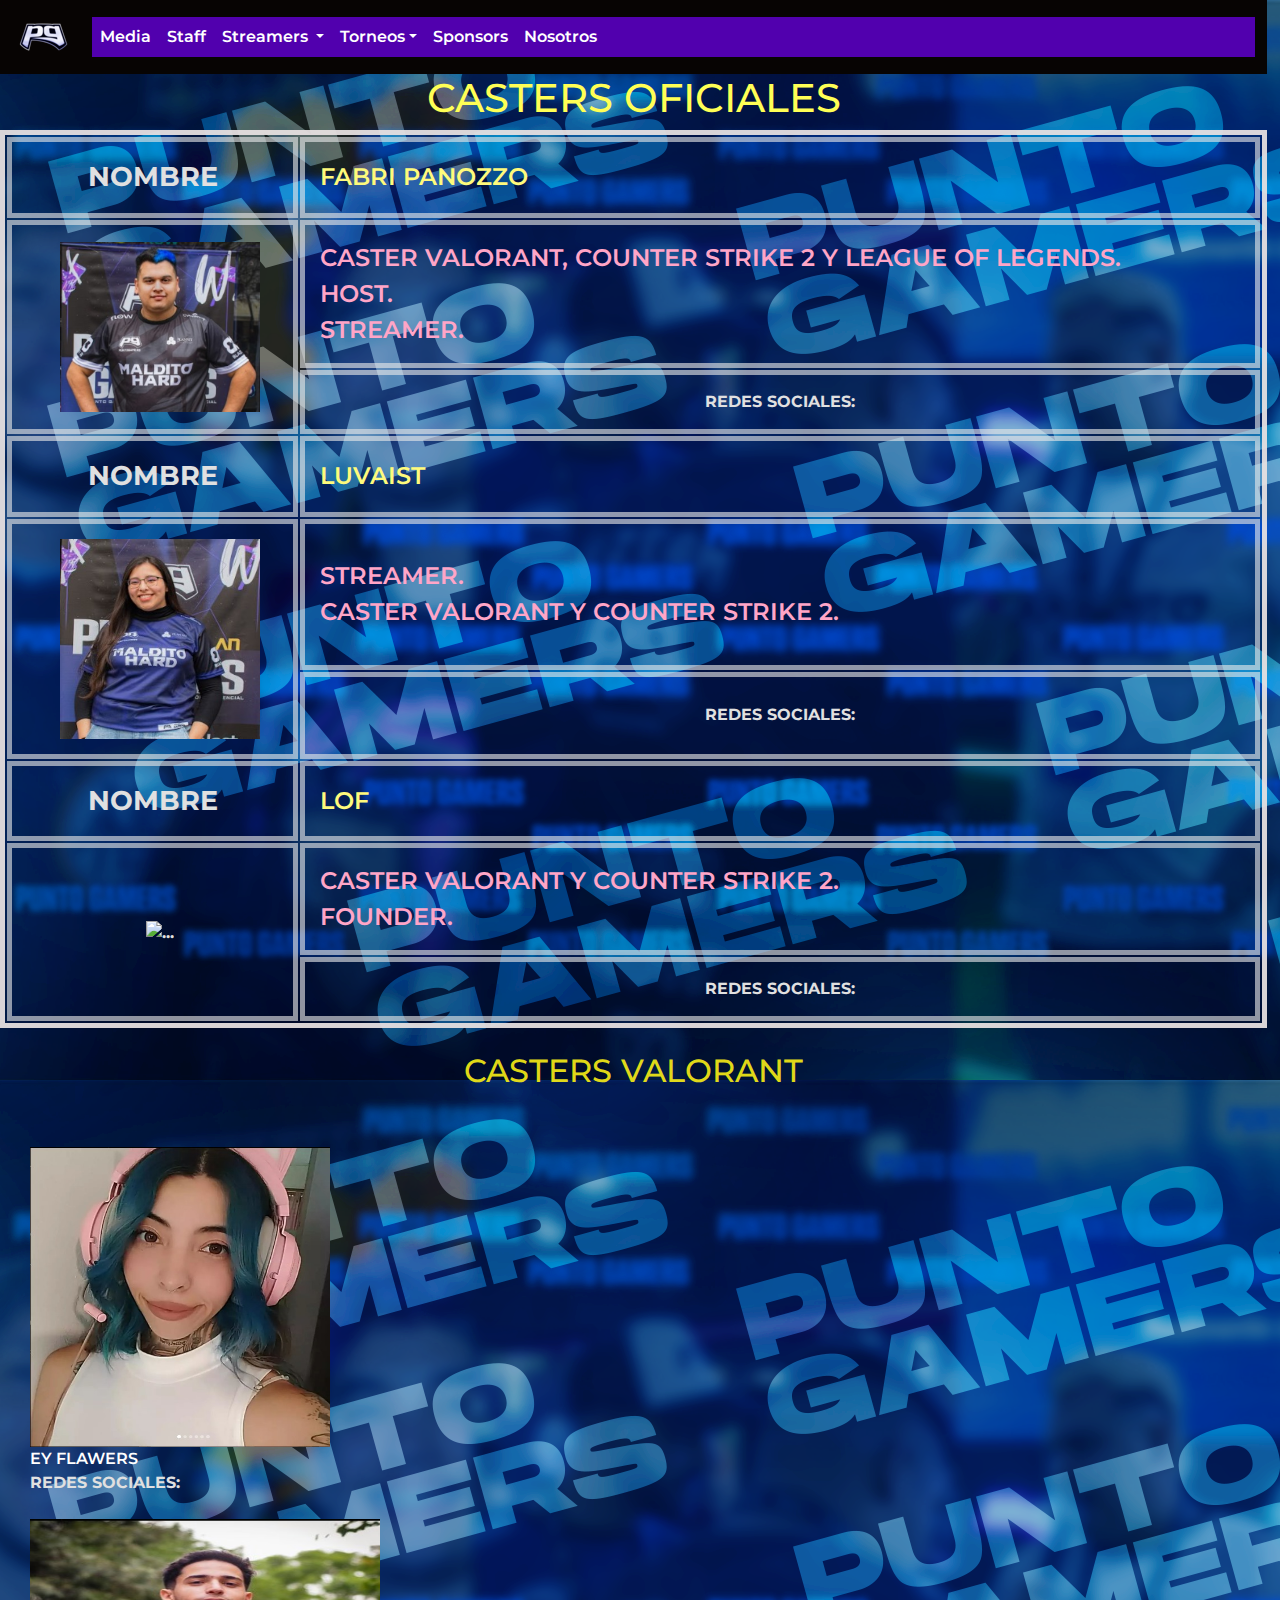
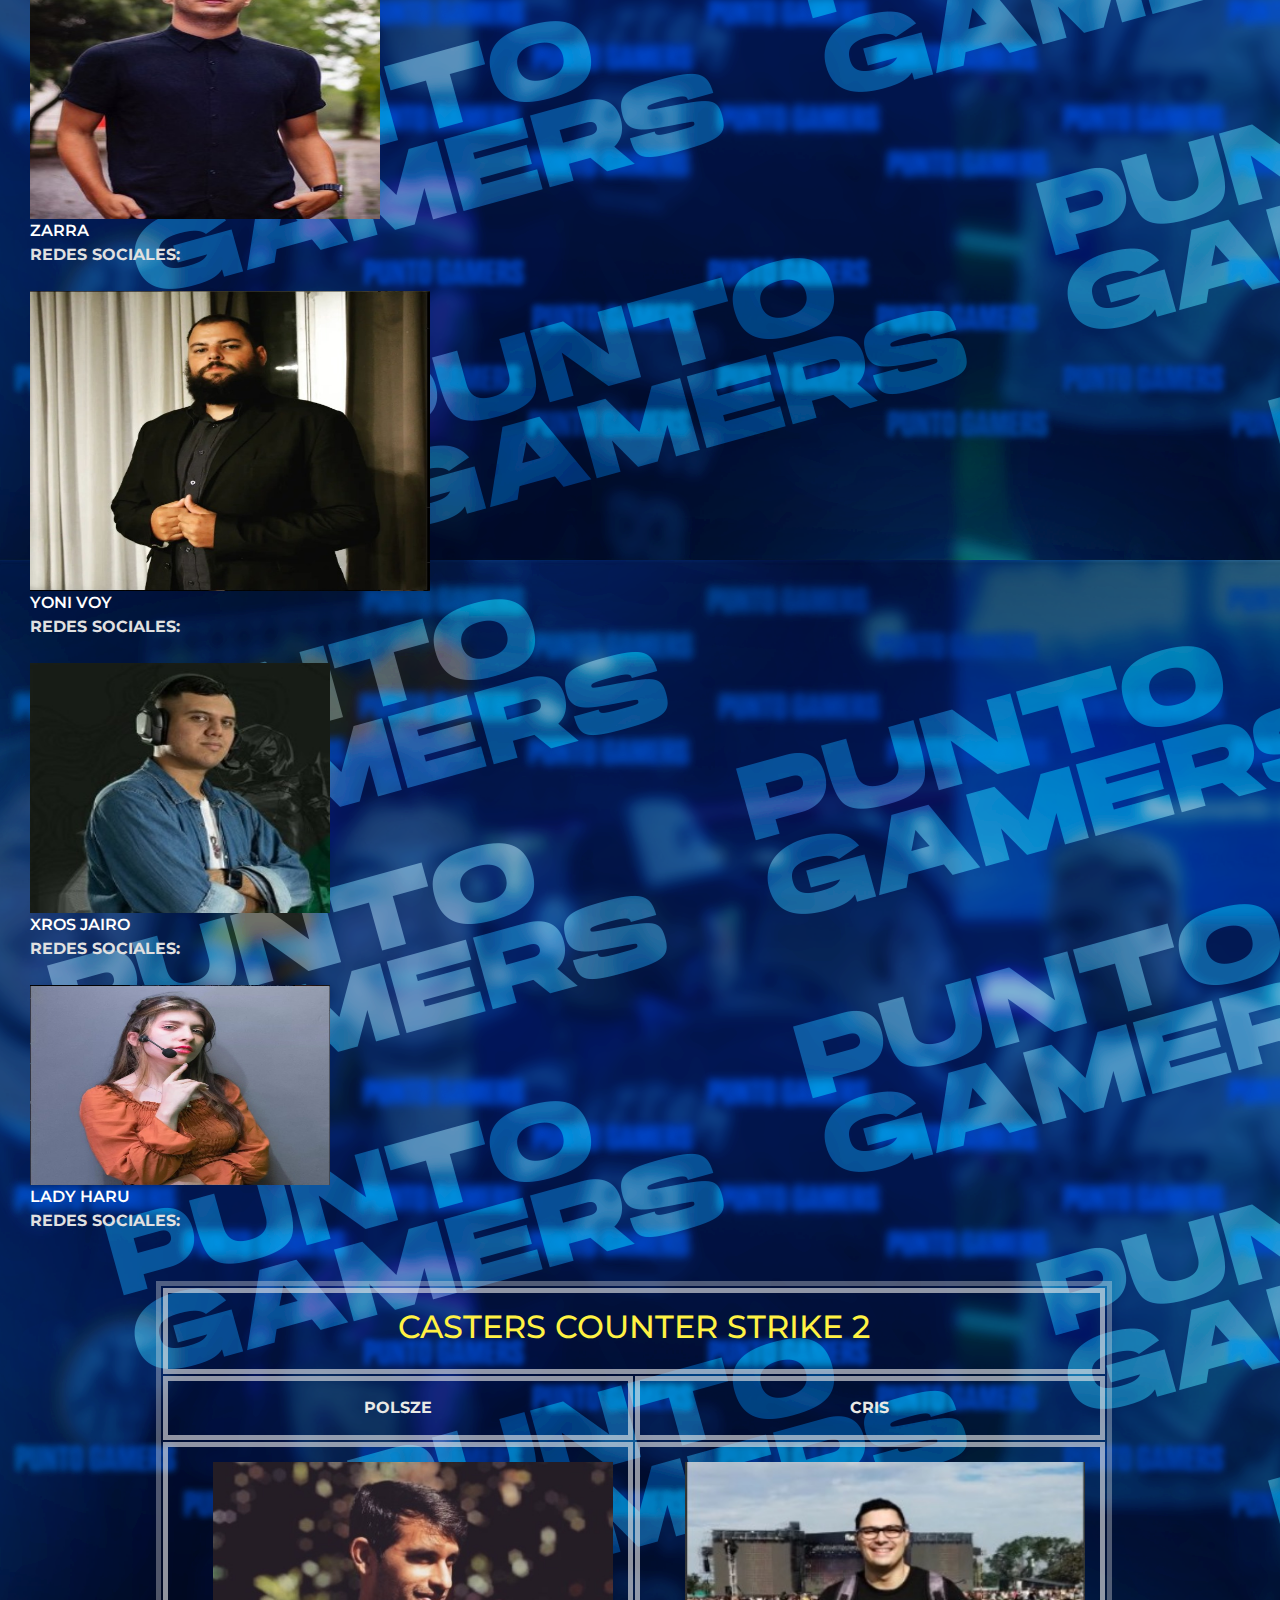
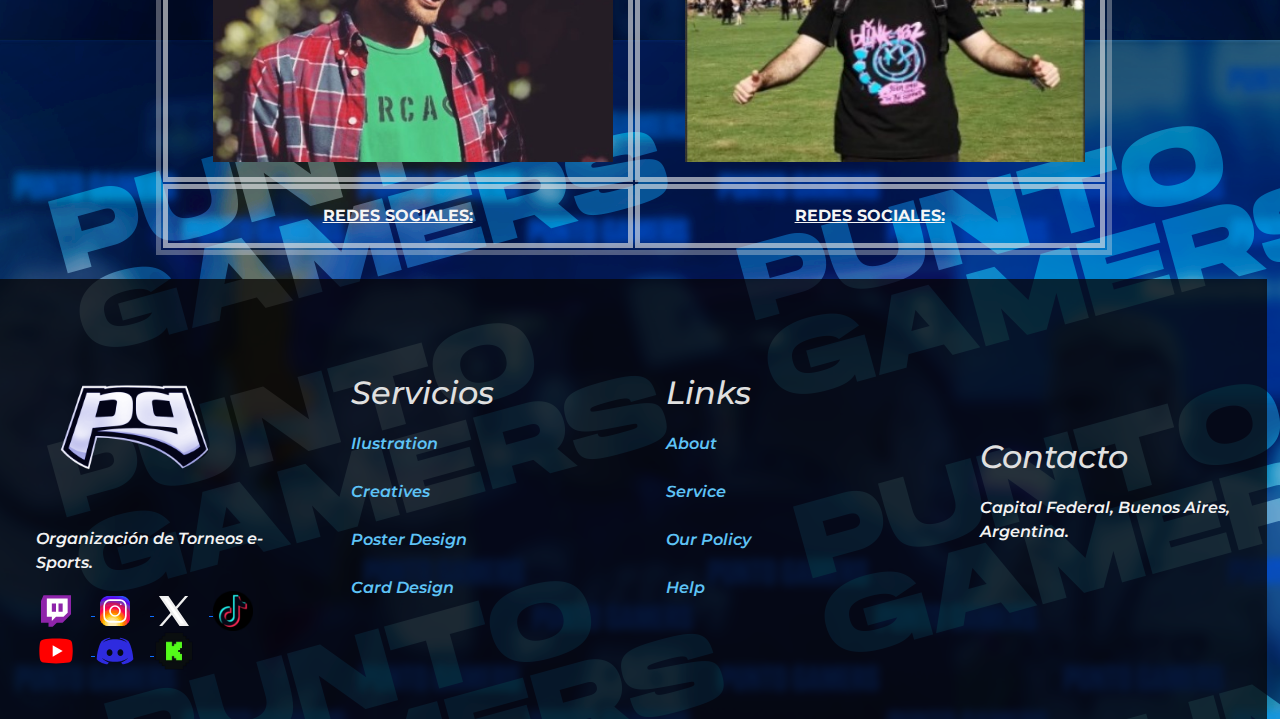
==== commit 3a2f654c: "modificacion de footer" ====
--- a/Paginas/casters.html
+++ b/Paginas/casters.html
@@ -252,25 +252,25 @@
                   </p>
                   <div class="social">
                     <a href="https://www.twitch.tv/puntogamers_" target="_blank">
-                      <img src="Imagenes/iconos/icons8-twitch.svg" alt="twitch" style="width: 40px; height: 40px;" class="icons" />
+                      <img src="../Imagenes/iconos/icons8-twitch.svg" alt="twitch" style="width: 40px; height: 40px;" class="icons" />
                     </a>
                     <a href="https://www.instagram.com/puntogamers_" target="_blank">
-                      <img src="Imagenes/iconos/icons8-instagram.svg" alt="instagram" style="width: 40px; height: 40px;" class="icons" />
+                      <img src="../Imagenes/iconos/icons8-instagram.svg" alt="instagram" style="width: 40px; height: 40px;" class="icons" />
                     </a>
                     <a href="https://www.twitter.com/Puntogamers_" target="_blank">
-                      <img src="Imagenes/iconos/icons8-twitterx.svg" alt="twitter" style="width: 40px; height: 40px;" class="icons" />
+                      <img src="../Imagenes/iconos/icons8-twitterx.svg" alt="twitter" style="width: 40px; height: 40px;" class="icons" />
                     </a>
                     <a href="https://www.tiktok.com/@puntogamers" target="_blank">
-                      <img src="Imagenes/iconos/Diseño_sin_título__2_-removebg-preview (1).png" alt="tik tok" style="width: 40px; height: 40px;" class="icons" id="tok" />
+                      <img src="../Imagenes/iconos/Diseño_sin_título__2_-removebg-preview (1).png" alt="tik tok" style="width: 40px; height: 40px;" class="icons" id="tok" />
                     </a>
                     <a href="https://www.youtube.com/@puntogamers_" target="_blank">
-                      <img src="Imagenes/iconos/icons8-youtube.svg" alt="youtube" style="width: 40px; height: 40px;" class="icons" />
+                      <img src="../Imagenes/iconos/icons8-youtube.svg" alt="youtube" style="width: 40px; height: 40px;" class="icons" />
                     </a>
                     <a href="https://discord.com/invite/puntogamers" target="_blank">
-                      <img src="Imagenes/iconos/icons8-logotipo-de-la-discordia.svg" alt="discord" style="width: 40px; height: 40px;" class="icons" />
+                      <img src="../Imagenes/iconos/icons8-logotipo-de-la-discordia.svg" alt="discord" style="width: 40px; height: 40px;" class="icons" />
                     </a>
                     <a href="https://kick.com/puntogamers" target="_blank">
-                      <img src="/Imagenes/download-removebg-preview (1).png" alt="kick" style="width: 40px; height: 40px;" class="icons">
+                      <img src="../Imagenes/download-removebg-preview (1).png" alt="kick" style="width: 40px; height: 40px;" class="icons">
                     </a>
                   </div>
                 </div>
--- a/styles.css
+++ b/styles.css
@@ -637,6 +637,7 @@
     text-decoration: none;
     color: rgb(94, 195, 246);
 }
+
 /*
 @import url('https://fonts.googleapis.com/css2?family=Montserrat+Alternates:ital,wght@0,100;0,200;0,300;0,400;0,500;0,600;0,700;0,800;0,900;1,100;1,200;1,300;1,400;1,500;1,600;1,700;1,800;1,900&family=Montserrat:ital,wght@0,100..900;1,100..900&display=swap');
 *{
@@ -645,4 +646,4 @@
     box-sizing: border-box;
     font-family: "Montserrat Alternates", sans-serif;
 }
-*/+*/
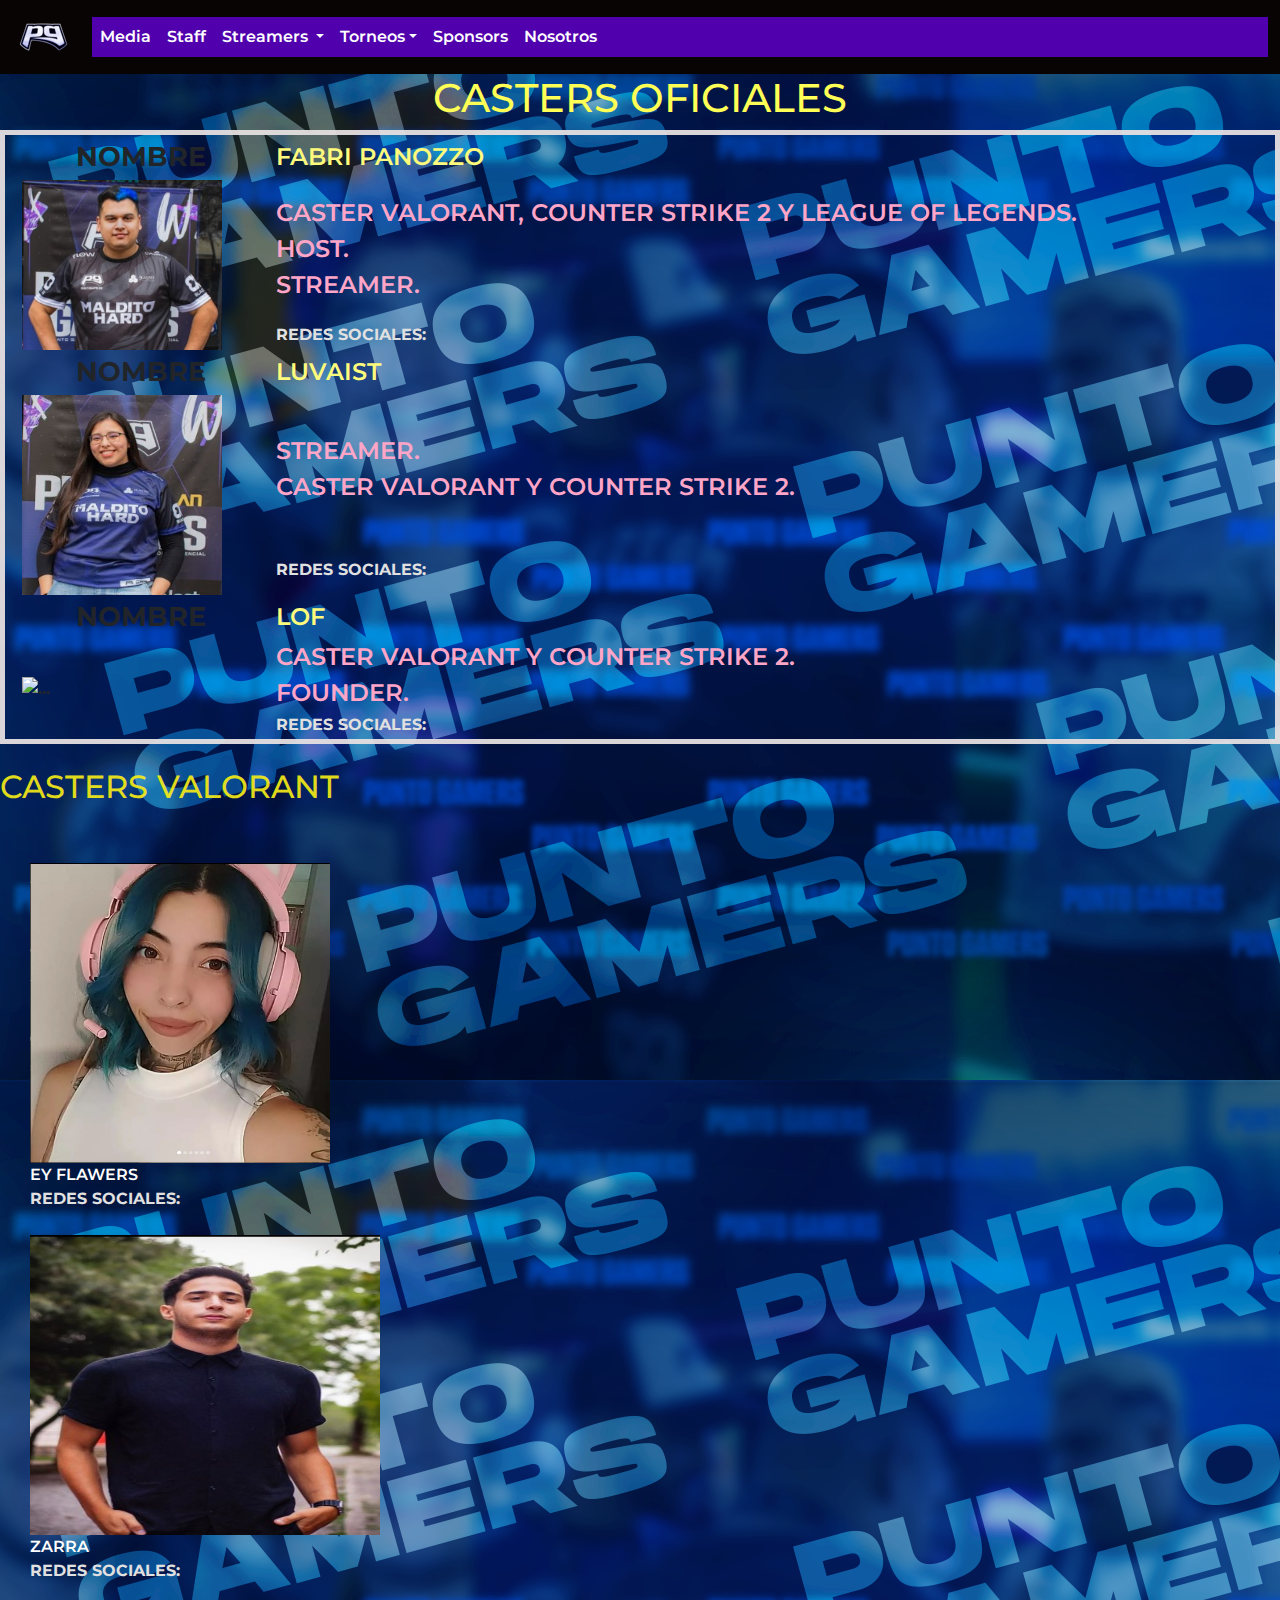
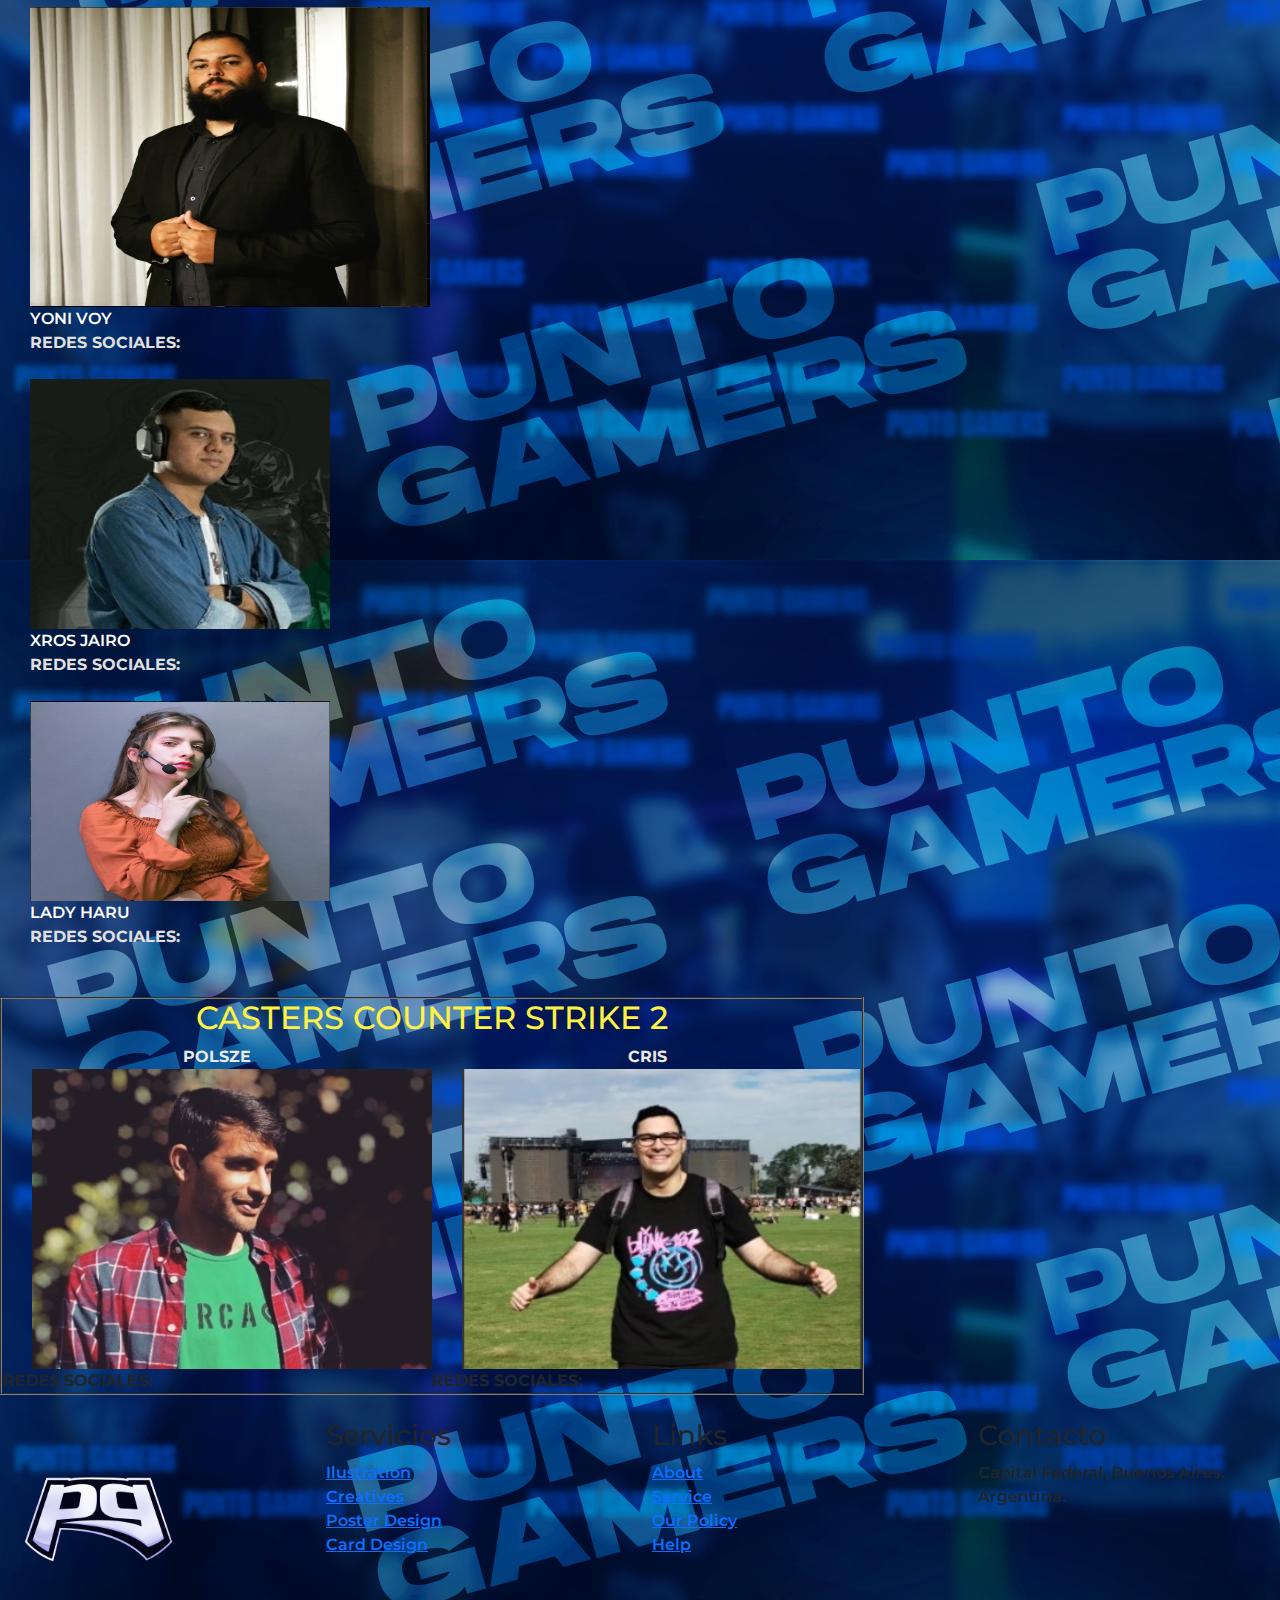
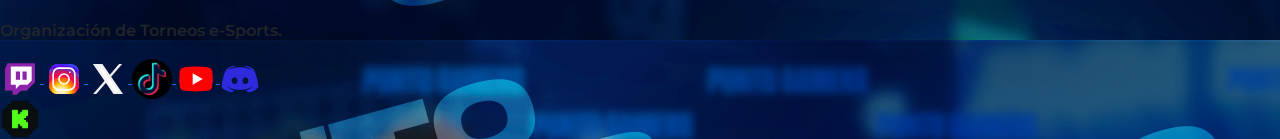
==== commit 428c9827: "agregado de css a casters" ====
--- a/Paginas/casters.html
+++ b/Paginas/casters.html
@@ -11,7 +11,7 @@
     <link rel="preconnect" href="https://fonts.googleapis.com" />
     <link rel="preconnect" href="https://fonts.gstatic.com" crossorigin />
     <link href="https://fonts.googleapis.com/css2?family=Montserrat:ital,wght@0,100..900;1,100..900&display=swap" rel="stylesheet" />
-    <link rel="stylesheet" href="/styles.css" />
+    <link rel="stylesheet" href="/casters.css" />
   </head>
 <body class="contenedor">
     <header>
--- a/casters.css
+++ b/casters.css
@@ -0,0 +1,156 @@
+* {
+    margin: 0;
+    padding: 0;
+    box-sizing: border-box;
+    text-decoration: none;
+    font-family: "Montserrat", sans-serif;
+}
+
+@font-face {
+    font-family: 'Montserrat';
+    src: url('./fonts/Montserrat-SemiBold.ttf') format('woff2');
+    font-weight: normal;
+    font-style: normal;
+}
+/* HEADER */
+.header{
+    color: black;
+}
+.container-fluid {
+    background: #070403;
+}
+.logo-crosshair {
+    cursor: crosshair;
+}
+/* BARRA DE NAVEGACIÓN */
+#navbarNavDropdown {
+    background-color: #5100ae;
+}
+.image-style-width{
+    width: 100%;
+}
+#navtitle {
+    color: white;
+    cursor: crosshair ;
+    background-color: #5100ae;
+}
+#navtitle:hover {
+    background-color: #070403;
+}
+.navtitle {
+    color: white!important;
+    cursor: crosshair ;
+    background-color: #5100ae;
+}
+.navtitle:hover {
+    background-color: #070403;
+}
+a.dropdown-item:visited {color:#000;}
+a.dropdown-item:hover {background:#5100ae;}
+a:hover, a:active {
+    background-color: #070403;
+    color: white;
+}
+span {
+    cursor: crosshair;
+    border-color: #9e8a7c;
+    background-color: #070403;
+}
+.p-0 {
+    background-color: #5100ae;
+}
+body {
+    font-family: "Montserrat, Arial", serif;
+    background: #9c99a143 url(/Imagenes/PUNTOG.png);
+}
+/*CASTERS */
+* {
+    box-sizing: border-box;
+}
+.tabla {
+    border: 5px rgba(231, 225, 225, 0.938) solid;
+    border-collapse: separate;
+    margin-left: auto;
+    margin-right: auto;
+}
+main {
+    text-align: left;
+    font-size: medium;
+}
+.nom_ {
+    font-size: 1.7rem;
+    text-align: center;
+}
+.nombre_ {
+    font-size: 1.5rem;
+    color: rgb(254, 250, 124);
+    text-align: left;
+}
+.subtitulo_ {
+    font-size: 1.5rem;
+    color: rgb(255, 165, 199);
+    text-align: left;
+}
+.rrss_ {
+    font-size: 1rem;
+    color: #e0e0e0;
+}
+/* CASTERS VALORANT*/
+.desc {
+    color: white;
+    font-size: 1rem;
+    font-family: "Montserrat";
+    margin-left: 30px;
+}
+.image {
+    margin-left: 30px;
+}
+.rrss_1 {
+    font-size: 1rem;
+    color: #e0e0e0;
+    margin-left: 30px;
+}
+/* CASTERS CS2 */
+.nombre__ {
+    text-align: center;
+    color: rgb(233, 233, 229);
+}
+.caster2 {
+    text-align: center;
+    color: #fff243;
+}
+/* CREADORES DE CONTENIDOS */
+.creators {
+    text-align: center;
+    align-content: center;
+}
+.cdc_ {
+    color: yellow;
+    text-align: center;
+    font-size: 1.5rem;
+}
+/* CREADORES DE CONTENIDOS -  STREAMERS*/
+/* ¿CREADOR DE CONTENIDOS? */
+.imagecdc {
+    align-content: left;
+    color: yellow;
+    text-align: justify;
+    margin-left: 30px;
+    font-size: 1rem;
+}
+.botoncdc {
+    box-sizing: initial;
+    border-radius: 2px;
+    border-bottom-color: rgb(252, 255, 58);
+    border-right-color: rgb(252, 255, 58);
+    border-top-color: #eae5e1;
+    border-left-color: #eae5e1;
+    font-family: "Montserrat";
+    font-size: small;
+    background-color: rgba(152, 86, 239, 0.595);
+    width: 120px;
+    text-align: center;
+    font-size: 20px;
+    cursor: pointer;
+    color: rgb(255, 255, 255);
+}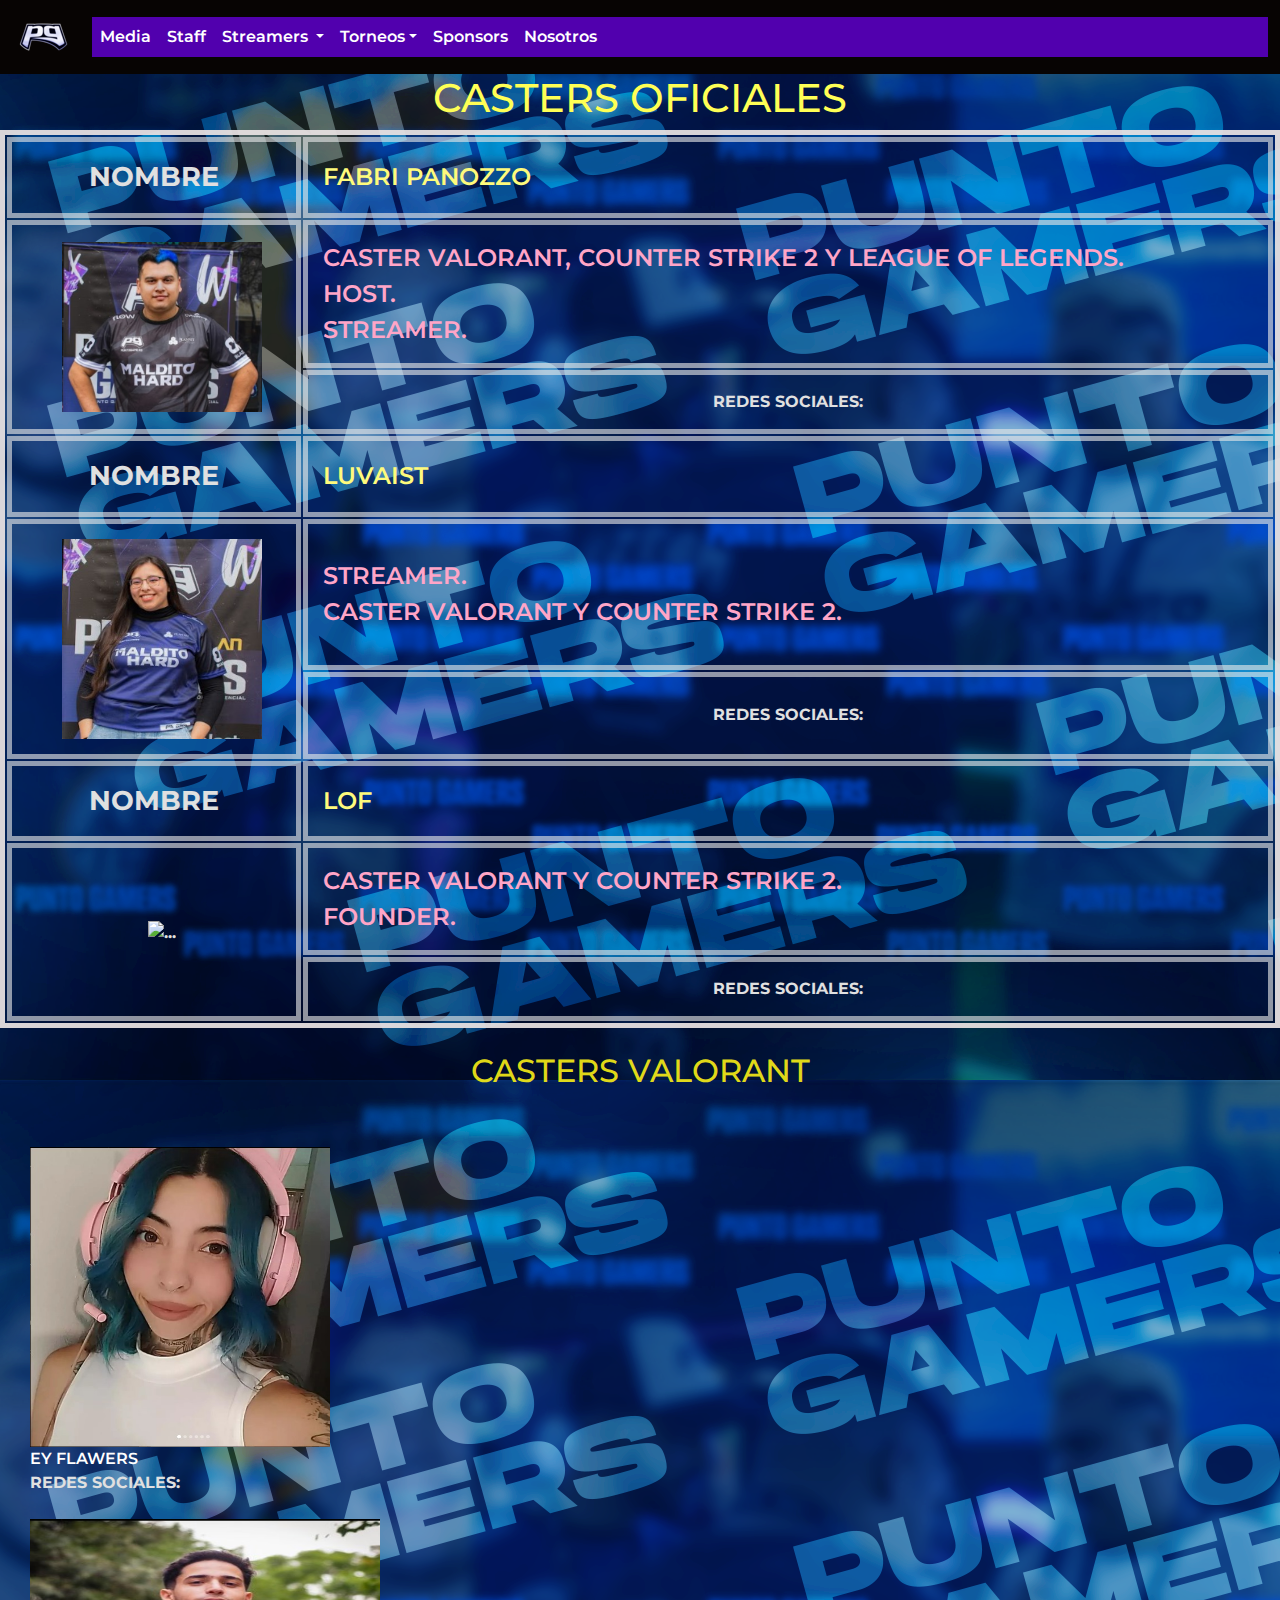
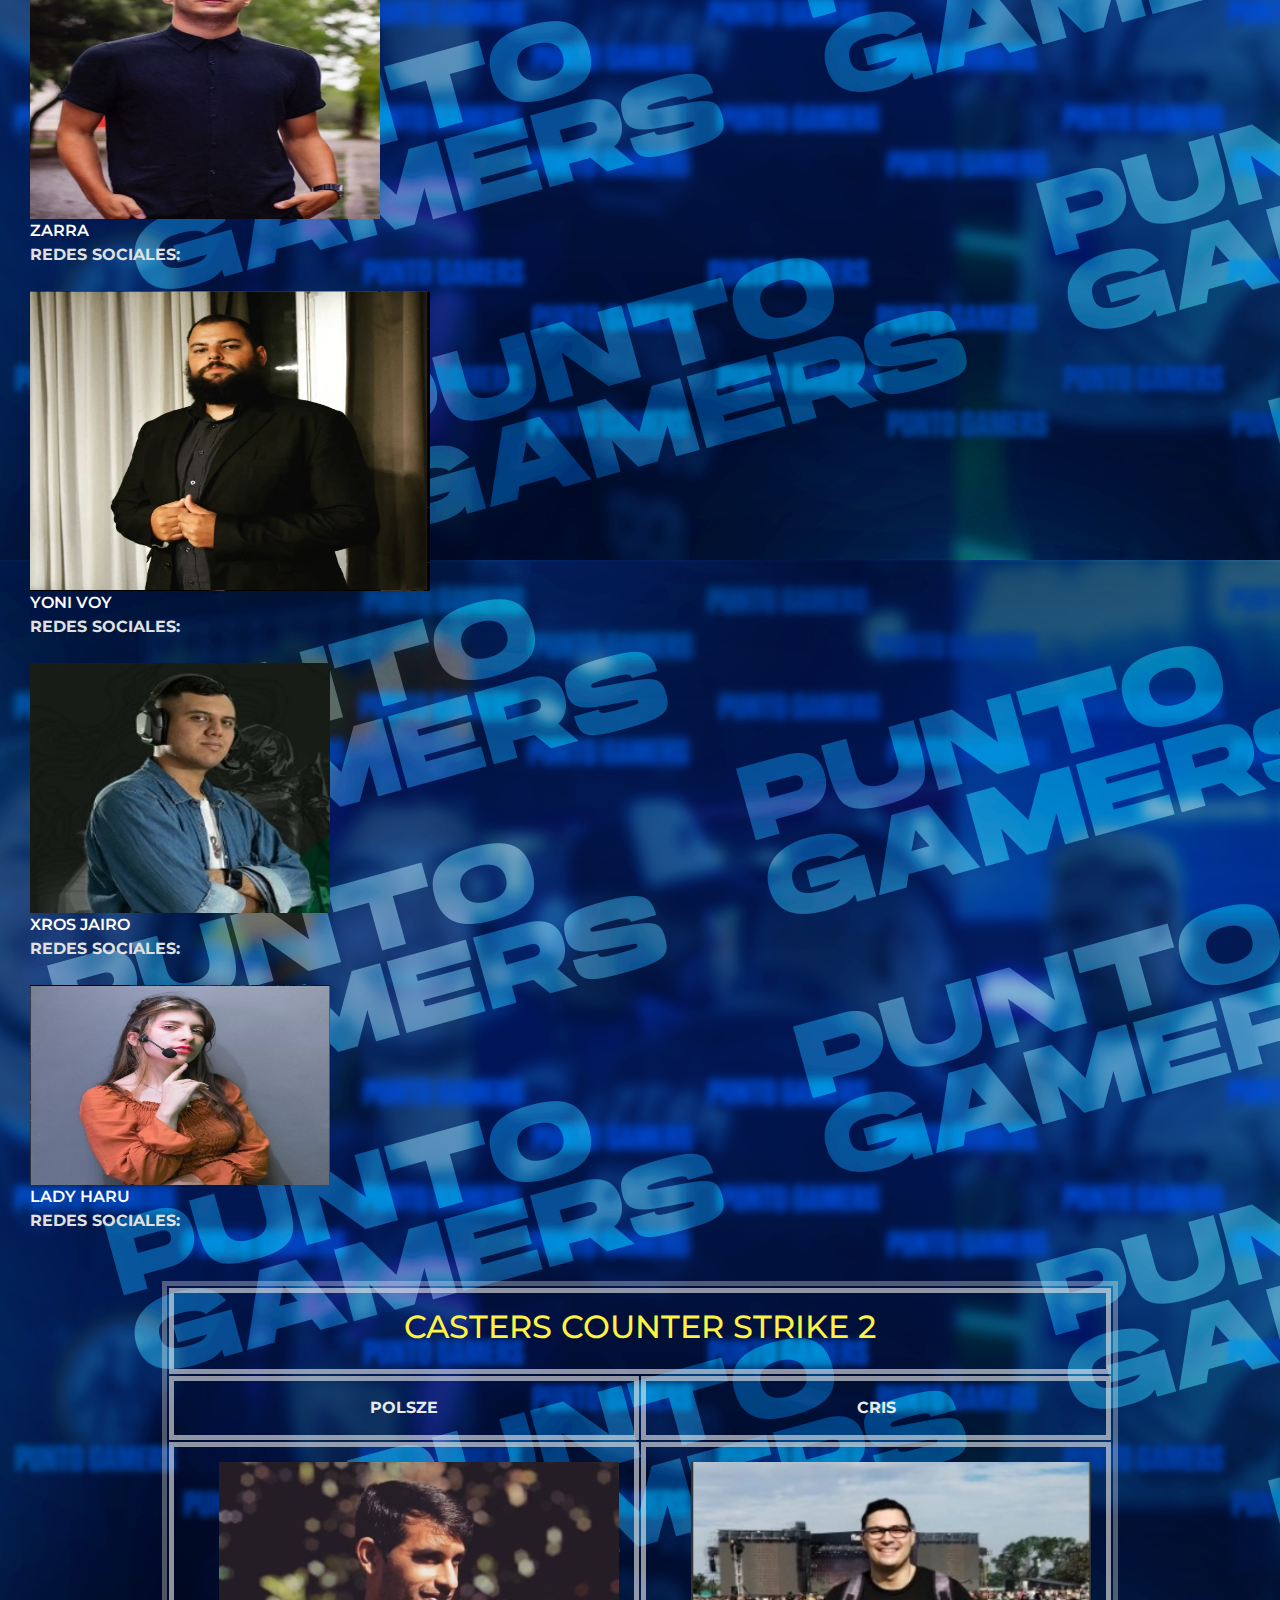
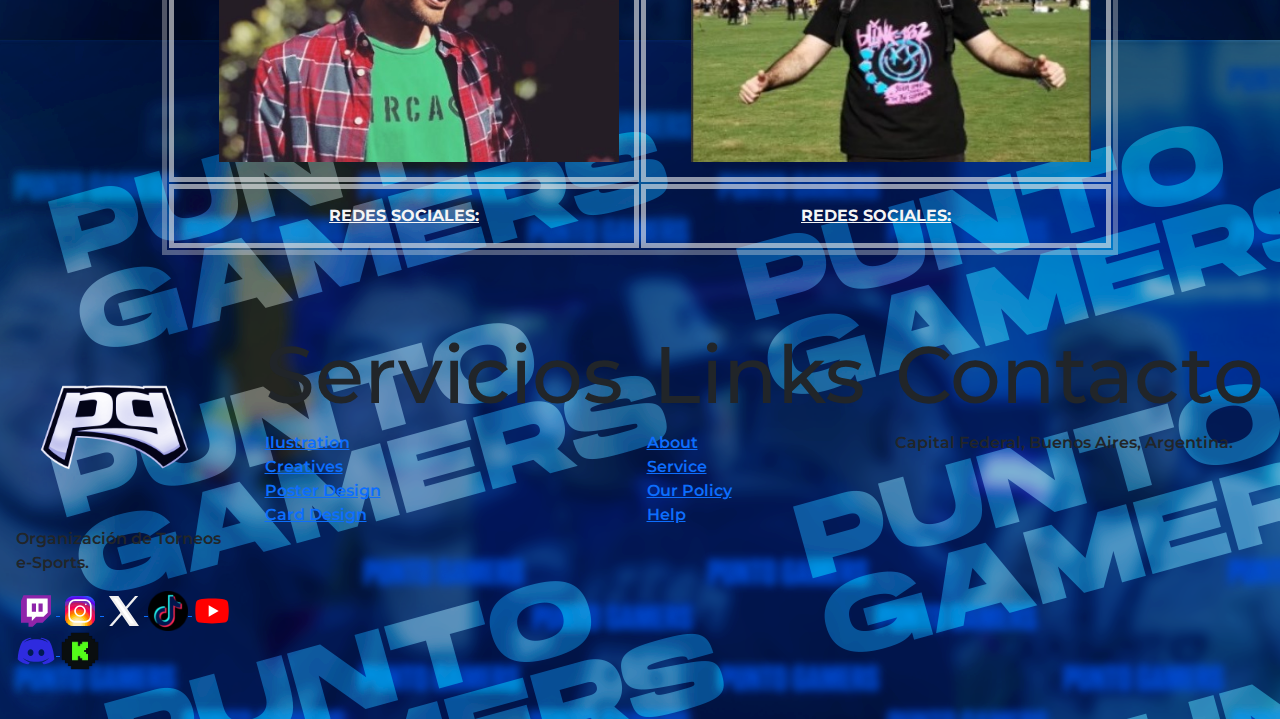
==== commit cb15deb8: "eliminacion de css en los html de casters, cdc, media, streamers, staff" ====
--- a/Paginas/casters.html
+++ b/Paginas/casters.html
@@ -11,7 +11,7 @@
     <link rel="preconnect" href="https://fonts.googleapis.com" />
     <link rel="preconnect" href="https://fonts.gstatic.com" crossorigin />
     <link href="https://fonts.googleapis.com/css2?family=Montserrat:ital,wght@0,100..900;1,100..900&display=swap" rel="stylesheet" />
-    <link rel="stylesheet" href="/casters.css" />
+    <link rel="stylesheet" href="/styles.css" />
   </head>
 <body class="contenedor">
     <header>
--- a/styles.css
+++ b/styles.css
@@ -0,0 +1,1003 @@
+* {
+    margin: 0;
+    padding: 0;
+    box-sizing: border-box;
+    text-decoration: none;
+    font-family: "Montserrat", sans-serif;
+}
+
+@font-face {
+    font-family: 'Montserrat';
+    src: url('./fonts/Montserrat-SemiBold.ttf') format('woff2');
+    font-weight: normal;
+    font-style: normal;
+}
+/* HEADER */
+.header{
+    color: black;
+}
+.container-fluid {
+    background: #070403;
+}
+.logo-crosshair {
+    cursor: crosshair;
+}
+/* BARRA DE NAVEGACIÓN */
+#navbarNavDropdown {
+    background-color: #5100ae;
+}
+.image-style-width{
+    width: 100%;
+}
+#navtitle {
+    color: white;
+    cursor: crosshair ;
+    background-color: #5100ae;
+}
+#navtitle:hover {
+    background-color: #070403;
+}
+.navtitle {
+    color: white!important;
+    cursor: crosshair ;
+    background-color: #5100ae;
+}
+.navtitle:hover {
+    background-color: #070403;
+}
+a.dropdown-item:visited {color:#000;}
+a.dropdown-item:hover {background:#5100ae;}
+a:hover, a:active {
+    background-color: #070403;
+    color: white;
+}
+span {
+    cursor: crosshair;
+    border-color: #9e8a7c;
+    background-color: #070403;
+}
+.p-0 {
+    background-color: #5100ae;
+}
+/*BODY - ARTICULOS - SECTION */
+body {
+    font-family: "Montserrat, Arial", serif;
+    background: #9c99a143 url(/Imagenes/PUNTOG.png);
+}
+.videotitulo {
+    font-size: 1.5rem;
+    margin-right: 30px;
+}
+.estilo {
+    background-color: black;
+    padding-left: 20px;
+}
+.fotos {
+    height: 750px;
+}
+.pg2 {
+    display: flex;
+    justify-content: center;
+    width: 100%;
+}
+.artic1 {
+    display: flex;
+    justify-content: center;
+}
+.contenedor {
+    background-color: black;
+}
+/* VIDEO DESTACADO */
+.video-container{
+    height: 550px;
+}
+.video {
+    width: 60%;
+    height: 100%;
+}
+.titulovideo {
+    padding: 80px;
+    margin-left: 90px;
+}
+/* ASIDE */
+.comprarentrada {
+    box-sizing: initial;
+    border-radius: 2px;
+    border-bottom-color: blue;
+    border-right-color: blue;
+    border-top-color: #eae5e1;
+    border-left-color: #eae5e1;
+    font-family: sans-serif;
+    font-size: small;
+    background-color: yellow;
+    width: 120px;
+    text-align: center;
+    font-size: 20px;
+    cursor: pointer;
+    color: black;
+    box-shadow: 0 8px 16px 0 rgba(93, 93, 93, 0.389), 0 6px 20px 0 rgba(72, 72, 72, 0.711);
+}
+/*- h3 - p - imagen*/
+.title1 {
+    width: 100%;
+    height: 28%;
+    font-family: Arial, sans-serif;
+    font-size: 30px;
+    text-align: center;
+}
+.p {
+    font-size: 25px;
+    font-family: Arial, Helvetica, sans-serif;
+    font-weight: 400;
+    font-style: oblique;
+    text-align: justify;
+}
+.videotitulo {
+    text-align: justify;
+}
+.imagepg {
+    width: 70%;
+}
+
+/* PAGINA MEDIA */
+* {
+    box-sizing: border-box;
+    margin: 0;
+    padding: 0;
+}
+h2 {
+    text-align: center;
+    font-size: 400;
+}
+/* SECCION ENTREVISTAS*/
+.grid {
+    display: grid;
+    grid-template-columns: 2fr 2fr 2fr;
+    grid-template-rows: 500px auto;
+
+}
+.title2 {
+    letter-spacing: 1rem;
+    text-shadow: rgba(251, 251, 251, 0.935);
+    text-align: center;
+    font-size: 45px;
+    padding: 5px;
+}
+.card {
+    height:auto;
+    border: 1px solid rgba(0, 0, 0, 0.374);
+    border-radius: 10px;
+    box-shadow: 5px 5px 5px 5px #726957;
+    margin: auto;
+    width: 300px;
+}
+.card:hover{
+    scale: 1.01;
+    cursor: pointer;
+}
+.entrevista_ {
+    margin: auto;
+    padding: auto;
+    display: flex;
+    margin-right: 1920px;
+}
+/* SECCION RETOS */
+.grid-container {
+    display: grid;
+    justify-content: space-evenly;
+    grid-template-columns: 350px 350px 350px;
+    gap: 5px;
+    background-color: #2195f300;
+    padding: 20px;
+}
+.grid-container > div {
+        background-color: rgba(30, 27, 27, 0.32);
+        text-align: center;
+        padding: 20px 0;
+        gap: 5px;
+
+}
+.grid-item {
+    background: rgba(0, 0, 0, 0.17);
+    border-radius: 16px;
+    box-shadow: 0 4px 30px rgba(0, 0, 0, 0.1);
+    backdrop-filter: blur(5.1px);
+    -webkit-backdrop-filter: blur(5.1px);
+    border: 1px solid rgba(0, 0, 0, 0.34);
+}
+
+.titulo2 {
+    color: whitesmoke;
+    text-align: center;
+    font-size: 3rem;
+}
+.subtitulo {
+    text-transform: capitalize;
+    padding: 15px;
+    color: #e0e0e0;
+    text-align: center;
+}
+/*
+.cards {
+    background: #909a9225;
+    border: rgb(103, 49, 212);
+    text-align: left;
+    width: 200px;
+    height:auto;
+    border: 1px solid rgba(0, 0, 0, 0.374);
+    margin-left: 200px;
+    padding: 15px;
+    border-radius: 10px;
+    box-shadow: 5px 5px 5px 5px #a60fe7c8;
+}
+*/
+.card {
+    background: rgba(22, 21, 21, 0.242);
+    border-radius: 16px;
+    box-shadow: 0 4px 20px rgb(0, 0, 0);
+    backdrop-filter: blur(6.1px);
+    -webkit-backdrop-filter: blur(6.1px);
+    border: 1px solid rgba(101, 110, 162, 1);
+    color: #e0e0e0;
+    text-align: center;
+}
+.botonyt {
+    margin: 30px;
+    background-color: rgb(24, 24, 214);
+}
+.card-img-top{
+    border-top-left-radius: 10px;
+    border-top-right-radius: 10px;
+}
+.card-text {
+    font-family: 'Montserrat';
+}
+.card-title4 {
+    font-family: 'Montserrat', Arial, sans-serif;
+    height: 1rem;
+}
+/* SECCION GALERIA DE FOTOS */
+.title3 {
+    color: #ffffff;
+}
+.comicon {
+    color: whitesmoke;
+    text-align: center;
+}
+.title5 {
+    color: whitesmoke;
+}
+.fotogaleria {
+    width: 1500px !important;
+    height: 900px;
+    margin-left: 10px;
+}
+/* PAGINA STREAMERS */
+/*CASTERS */
+* {
+    box-sizing: border-box;
+}
+.tabla {
+    border: 5px rgba(231, 225, 225, 0.938) solid;
+    border-collapse: separate;
+    margin-left: auto;
+    margin-right: auto;
+}
+main {
+    text-align: left;
+    font-size: medium;
+}
+.nom_ {
+    font-size: 1.7rem;
+    text-align: center;
+}
+.nombre_ {
+    font-size: 1.5rem;
+    color: rgb(254, 250, 124);
+    text-align: left;
+}
+.subtitulo_ {
+    font-size: 1.5rem;
+    color: rgb(255, 165, 199);
+    text-align: left;
+}
+.rrss_ {
+    font-size: 1rem;
+    color: #e0e0e0;
+}
+/* CASTERS VALORANT*/
+.desc {
+    color: white;
+    font-size: 1rem;
+    font-family: "Montserrat";
+    margin-left: 30px;
+}
+.image {
+    margin-left: 30px;
+}
+.rrss_1 {
+    font-size: 1rem;
+    color: #e0e0e0;
+    margin-left: 30px;
+}
+/* CASTERS CS2 */
+.nombre__ {
+    text-align: center;
+    color: rgb(233, 233, 229);
+}
+.caster2 {
+    text-align: center;
+    color: #fff243;
+}
+/* CREADORES DE CONTENIDOS */
+.creators {
+    text-align: center;
+    align-content: center;
+}
+.cdc_ {
+    color: yellow;
+    text-align: center;
+    font-size: 1.5rem;
+}
+/* PAGINA STAFF*/
+h3 {
+    font-size: 5rem;
+    text-align: center;
+}
+th, td {
+    border: 5px solid rgba(233, 233, 233, 0.619);
+    padding: 15px;
+    border-collapse: separate;
+    text-align: center;
+}
+
+tr {
+    color: #e0e0e0;
+}
+table {
+    border: 5px rgba(233, 233, 233, 0.347) solid;
+    border-collapse: separate;
+    margin-left: auto;
+    margin-right: auto;
+}
+.equipotec {
+    font-size: 4rem;
+    color: whitesmoke;
+    text-decoration: none;
+    font-family: "Montserrat", sans-serif;
+}
+.nombre {
+    font-size: 2rem;
+}
+.subtitulo {
+    text-decoration: none;
+    font-family: "Montserrat", sans-serif;
+    color: whitesmoke;
+}
+.b {
+    color: whitesmoke;
+    text-decoration: underline;
+    font-family: "Montserrat", sans-serif;
+    text-align: center;
+}
+/* ¿CREADOR DE CONTENIDOS? */
+.imagecdc {
+    align-content: left;
+    color: yellow;
+    text-align: justify;
+    margin-left: 30px;
+    font-size: 1rem;
+}
+.botoncdc {
+    box-sizing: initial;
+    border-radius: 2px;
+    border-bottom-color: rgb(252, 255, 58);
+    border-right-color: rgb(252, 255, 58);
+    border-top-color: #eae5e1;
+    border-left-color: #eae5e1;
+    font-family: "Montserrat";
+    font-size: small;
+    background-color: rgba(152, 86, 239, 0.595);
+    width: 120px;
+    text-align: center;
+    font-size: 20px;
+    cursor: pointer;
+    color: rgb(255, 255, 255);
+}
+/* PAGINA TORNEOS */
+/* CIRCUITOS */
+section {
+    display: flex;
+}
+.grid-container {
+    display: grid;
+    justify-content: space-evenly;
+    grid-template-columns: 350px 350px 350px;
+    gap: 5px;
+    background-color: #2195f300;
+    padding: 20px;
+}
+.grid-container > div {
+        background-color: rgba(30, 27, 27, 0.32);
+        text-align: center;
+        padding: 20px 0;
+        gap: 5px;
+}
+.grid-item {
+    background: rgba(0, 0, 0, 0.17);
+    border-radius: 16px;
+    box-shadow: 0 4px 30px rgba(0, 0, 0, 0.1);
+    backdrop-filter: blur(5.1px);
+    -webkit-backdrop-filter: blur(5.1px);
+    border: 1px solid rgba(0, 0, 0, 0.34);
+    color: whitesmoke;
+}
+/* FORMULARIO*/
+/* @font-face {
+    font-family: "Montserrat";
+    src: url(fonts/Montserrat-Italic.ttf) format(truetype);
+    font-weight: 300;
+}
+.formus {
+    background-color: #ffffff;
+    padding: 0.5px;
+    margin: 20px;
+    border: 2px solid #978ceb53;
+    font-family: "Montserrat", Arial, Helvetica, sans-serif;
+    color: rgb(0, 0, 0);
+    text-align: center;
+    margin-left: 20px;
+    width: 950px;
+}
+.file {
+    margin-left: 5px;
+    text-decoration: none;
+} */
+/*
+.forms {
+    width: auto;
+    justify-content: center;
+    margin-left: 30px;
+    background: rgba(189, 181, 136, 0.473);
+    border-radius: 3px;
+    box-shadow: 0 4px 30px rgba(0, 0, 0, 0.1);
+    backdrop-filter: blur(5.9px);
+    -webkit-backdrop-filter: blur(5.9px);
+    border: 1px solid rgba(0, 0, 0, 1);
+}*/
+/*
+input[type="submit"]:hover {
+    background-color: #f9f631;
+    color: black;
+    margin-left: 35px;
+}*/
+/* h6 {
+    color: whitesmoke;
+}
+textarea {
+    margin-left: 40px;
+}
+input {
+    align-items: center;
+}
+.formulario {
+    background: rgba(40, 40, 71, 0.728);
+    padding: 30px;
+    width: 415px;
+}
+.formulario-input {
+    padding: 9px 12px;
+    width: 10%;
+    margin: 10px;
+    background: black;
+    color: red;
+}
+.formulario-submit {
+    letter-spacing: 2px;
+    text-transform: uppercase;
+    background: rgba(255, 0, 0, 0.563);
+    color: white;
+    width: 70%;
+    border-bottom-style: groove;
+}
+.checcolor {
+    color: white;
+} */
+/* COUNTER STRIKE 2*/
+.strongg {
+    color: yellow;
+    text-align: center;
+    margin-left: 400px;
+}
+/* PAGINA SPONSORS*/
+section {
+    flex-direction: column;
+}
+.card-title {
+    padding-top: 15px;
+}
+/* SOBRE NOSOTROS */
+sb {
+    color: #e0e0e0;
+    margin-left: 50px;
+    padding: 50px;
+}
+#titulo {
+    color: #fff41d;
+    writing-mode: sideways-lr;
+}
+.parrafo {
+    text-align: justify;
+    color: white;
+}
+.vmv {
+    color: yellow;
+    text-align: center;
+}
+.item {
+    color: #e0e0e0;
+    margin-left: 20px;
+}
+.adv {
+    color: #fff243;
+    text-align: center;
+    margin-left: 20px;
+}
+.slogan {
+    font-size: 2.5rem;
+    text-align: center;
+    color: #eae5e1;
+}
+/* FOOTER */
+footer {
+    width: 100%;
+    min-height: 350px;
+    padding: 3rem 1rem;
+}
+/* .container-footer {
+    max-width: 100%;
+    margin: 0 auto;
+    display: flex;
+    justify-content: center;
+    align-items: center;
+    flex-direction: column;
+
+}
+.row {
+    display: flex;
+    justify-content: space-between;
+    align-items: center;
+}
+.col {
+    min-width: 250px;
+    color: #f2f2f2;
+        font-family: "Montserrat Alternates", sans-serif;
+        font-weight: 600;
+        font-style: italic;
+    padding: 0 2rem;
+}
+.col .logo {
+    width: 100px;
+    margin-bottom: 25px;
+
+}
+.col h3 {
+    color: #e0e0e0;
+    margin-bottom: 20px;
+    position: relative;
+    cursor: crosshair;
+
+}
+.col h3::after {
+    content:'';
+    height: 3px;
+    width: 50px;
+    background-color: rgba(92, 179, 245, 0.709);
+    bottom: 0;
+    left: 0;
+    transition: 0,3s ease;
+}
+.h3title {
+    font-size: 2rem;
+    position: absolute;
+    text-align: left;
+}
+.icons {
+    text-decoration: none;
+    line-height: 45px;
+    margin-right: 15px;
+    text-align: center;
+    gap: 5px;
+}
+.col h3:hover::after {
+    width: 30px;
+}
+.col .social a i {
+    color: pink;
+    margin-top: 2rem;
+    margin-right: 5px;
+    transition: all 300ms ease;
+}
+.col .social a i:hover {
+    transform: scale(1.5);
+    filter: grayscale(25);
+}
+.col .links a {
+    display: block;
+    text-decoration: none;
+    color: rgb(94, 195, 246);
+} */
+
+/*
+@import url('https://fonts.googleapis.com/css2?family=Montserrat+Alternates:ital,wght@0,100;0,200;0,300;0,400;0,500;0,600;0,700;0,800;0,900;1,100;1,200;1,300;1,400;1,500;1,600;1,700;1,800;1,900&family=Montserrat:ital,wght@0,100..900;1,100..900&display=swap');
+*{
+    margin: 0;
+    padding: 0;
+    box-sizing: border-box;
+    font-family: "Montserrat Alternates", sans-serif;
+}
+*/
+
+/* PAGINA STAFF*/
+h3 {
+    font-size: 5rem;
+    text-align: center;
+}
+th, td {
+    border: 5px solid rgba(233, 233, 233, 0.619);
+    padding: 15px;
+    border-collapse: separate;
+    text-align: center;
+}
+
+tr {
+    color: #e0e0e0;
+}
+table {
+    border: 5px rgba(233, 233, 233, 0.347) solid;
+    border-collapse: separate;
+    margin-left: auto;
+    margin-right: auto;
+}
+.equipotec {
+    font-size: 4rem;
+    color: whitesmoke;
+    text-decoration: none;
+    font-family: "Montserrat", sans-serif;
+}
+.nombre {
+    font-size: 2rem;
+}
+.subtitulo {
+    text-decoration: none;
+    font-family: "Montserrat", sans-serif;
+    color: whitesmoke;
+}
+.b {
+    color: whitesmoke;
+    text-decoration: underline;
+    font-family: "Montserrat", sans-serif;
+    text-align: center;
+}
+/* CIRCUITOS */
+section {
+    display: flex;
+}
+.grid-container {
+    display: grid;
+    justify-content: space-evenly;
+    grid-template-columns: 350px 350px 350px;
+    gap: 5px;
+    background-color: #2195f300;
+    padding: 20px;
+}
+.grid-container > div {
+        background-color: rgba(30, 27, 27, 0.32);
+        text-align: center;
+        padding: 20px 0;
+        gap: 5px;
+}
+.grid-item {
+    background: rgba(0, 0, 0, 0.17);
+    border-radius: 16px;
+    box-shadow: 0 4px 30px rgba(0, 0, 0, 0.1);
+    backdrop-filter: blur(5.1px);
+    -webkit-backdrop-filter: blur(5.1px);
+    border: 1px solid rgba(0, 0, 0, 0.34);
+    color: whitesmoke;
+}
+/* FORMULARIO*/
+@font-face {
+    font-family: "Montserrat";
+    src: url(fonts/Montserrat-Italic.ttf) format(truetype);
+    font-weight: 300;
+}
+.formus {
+    background-color: #ffffff;
+    padding: 0.5px;
+    margin: 20px;
+    border: 2px solid #978ceb53;
+    font-family: "Montserrat", Arial, Helvetica, sans-serif;
+    color: rgb(0, 0, 0);
+    text-align: center;
+    margin-left: 20px;
+    width: 950px;
+}
+.file {
+    margin-left: 5px;
+    text-decoration: none;
+}
+/*
+.forms {
+    width: auto;
+    justify-content: center;
+    margin-left: 30px;
+    background: rgba(189, 181, 136, 0.473);
+    border-radius: 3px;
+    box-shadow: 0 4px 30px rgba(0, 0, 0, 0.1);
+    backdrop-filter: blur(5.9px);
+    -webkit-backdrop-filter: blur(5.9px);
+    border: 1px solid rgba(0, 0, 0, 1);
+}*/
+/*
+input[type="submit"]:hover {
+    background-color: #f9f631;
+    color: black;
+    margin-left: 35px;
+}*/
+h6 {
+    color: whitesmoke;
+}
+textarea {
+    margin-left: 40px;
+}
+input {
+    align-items: center;
+}
+.formulario {
+    background: rgba(40, 40, 71, 0.728);
+    padding: 30px;
+    width: 415px;
+}
+.formulario-input {
+    padding: 9px 12px;
+    width: 10%;
+    margin: 10px;
+    background: black;
+    color: red;
+}
+.formulario-submit {
+    letter-spacing: 2px;
+    text-transform: uppercase;
+    background: rgba(255, 0, 0, 0.563);
+    color: white;
+    width: 70%;
+    border-bottom-style: groove;
+}
+.checcolor {
+    color: white;
+}
+/* PAGINA MEDIA */
+* {
+    box-sizing: border-box;
+    margin: 0;
+    padding: 0;
+}
+h2 {
+    text-align: center;
+    font-size: 400;
+}
+/* SECCION ENTREVISTAS*/
+.grid {
+    display: grid;
+    grid-template-columns: 2fr 2fr 2fr;
+    grid-template-rows: 500px auto;
+
+}
+.title2 {
+    letter-spacing: 1rem;
+    text-shadow: rgba(251, 251, 251, 0.935);
+    text-align: center;
+    font-size: 45px;
+    padding: 5px;
+}
+.card {
+    height:auto;
+    border: 1px solid rgba(0, 0, 0, 0.374);
+    border-radius: 10px;
+    box-shadow: 5px 5px 5px 5px #726957;
+    margin: auto;
+    width: 300px;
+}
+.card:hover{
+    scale: 1.01;
+    cursor: pointer;
+}
+.entrevista_ {
+    margin: auto;
+    padding: auto;
+    display: flex;
+    margin-right: 1920px;
+}
+/* SECCION RETOS */
+.grid-container {
+    display: grid;
+    justify-content: space-evenly;
+    grid-template-columns: 350px 350px 350px;
+    gap: 5px;
+    background-color: #2195f300;
+    padding: 20px;
+}
+.grid-container > div {
+        background-color: rgba(30, 27, 27, 0.32);
+        text-align: center;
+        padding: 20px 0;
+        gap: 5px;
+
+}
+.grid-item {
+    background: rgba(0, 0, 0, 0.17);
+    border-radius: 16px;
+    box-shadow: 0 4px 30px rgba(0, 0, 0, 0.1);
+    backdrop-filter: blur(5.1px);
+    -webkit-backdrop-filter: blur(5.1px);
+    border: 1px solid rgba(0, 0, 0, 0.34);
+}
+
+.titulo2 {
+    color: whitesmoke;
+    text-align: center;
+    font-size: 3rem;
+}
+.subtitulo {
+    text-transform: capitalize;
+    padding: 15px;
+    color: #e0e0e0;
+    text-align: center;
+}
+/*
+.cards {
+    background: #909a9225;
+    border: rgb(103, 49, 212);
+    text-align: left;
+    width: 200px;
+    height:auto;
+    border: 1px solid rgba(0, 0, 0, 0.374);
+    margin-left: 200px;
+    padding: 15px;
+    border-radius: 10px;
+    box-shadow: 5px 5px 5px 5px #a60fe7c8;
+}
+*/
+.card {
+    background: rgba(22, 21, 21, 0.242);
+    border-radius: 16px;
+    box-shadow: 0 4px 20px rgb(0, 0, 0);
+    backdrop-filter: blur(6.1px);
+    -webkit-backdrop-filter: blur(6.1px);
+    border: 1px solid rgba(101, 110, 162, 1);
+    color: #e0e0e0;
+    text-align: center;
+}
+.botonyt {
+    margin: 30px;
+    background-color: rgb(24, 24, 214);
+}
+.card-img-top{
+    border-top-left-radius: 10px;
+    border-top-right-radius: 10px;
+}
+.card-text {
+    font-family: 'Montserrat';
+}
+.card-title4 {
+    font-family: 'Montserrat', Arial, sans-serif;
+    height: 1rem;
+}
+/* SECCION GALERIA DE FOTOS */
+.title3 {
+    color: #ffffff;
+}
+.comicon {
+    color: whitesmoke;
+    text-align: center;
+}
+.title5 {
+    color: whitesmoke;
+}
+.fotogaleria {
+    width: 1500px !important;
+    height: 900px;
+    margin-left: 10px;
+}
+/*CASTERS */
+* {
+    box-sizing: border-box;
+}
+.tabla {
+    border: 5px rgba(231, 225, 225, 0.938) solid;
+    border-collapse: separate;
+    margin-left: auto;
+    margin-right: auto;
+}
+main {
+    text-align: left;
+    font-size: medium;
+}
+.nom_ {
+    font-size: 1.7rem;
+    text-align: center;
+}
+.nombre_ {
+    font-size: 1.5rem;
+    color: rgb(254, 250, 124);
+    text-align: left;
+}
+.subtitulo_ {
+    font-size: 1.5rem;
+    color: rgb(255, 165, 199);
+    text-align: left;
+}
+.rrss_ {
+    font-size: 1rem;
+    color: #e0e0e0;
+}
+/* CASTERS VALORANT*/
+.desc {
+    color: white;
+    font-size: 1rem;
+    font-family: "Montserrat";
+    margin-left: 30px;
+}
+.image {
+    margin-left: 30px;
+}
+.rrss_1 {
+    font-size: 1rem;
+    color: #e0e0e0;
+    margin-left: 30px;
+}
+/* CASTERS CS2 */
+.nombre__ {
+    text-align: center;
+    color: rgb(233, 233, 229);
+}
+.caster2 {
+    text-align: center;
+    color: #fff243;
+}
+/* CREADORES DE CONTENIDOS */
+.creators {
+    text-align: center;
+    align-content: center;
+}
+.cdc_ {
+    color: yellow;
+    text-align: center;
+    font-size: 1.5rem;
+}
+/* CREADORES DE CONTENIDOS -  STREAMERS*/
+/* ¿CREADOR DE CONTENIDOS? */
+.imagecdc {
+    align-content: left;
+    color: yellow;
+    text-align: justify;
+    margin-left: 30px;
+    font-size: 1rem;
+}
+.botoncdc {
+    box-sizing: initial;
+    border-radius: 2px;
+    border-bottom-color: rgb(252, 255, 58);
+    border-right-color: rgb(252, 255, 58);
+    border-top-color: #eae5e1;
+    border-left-color: #eae5e1;
+    font-family: "Montserrat";
+    font-size: small;
+    background-color: rgba(152, 86, 239, 0.595);
+    width: 120px;
+    text-align: center;
+    font-size: 20px;
+    cursor: pointer;
+    color: rgb(255, 255, 255);
+}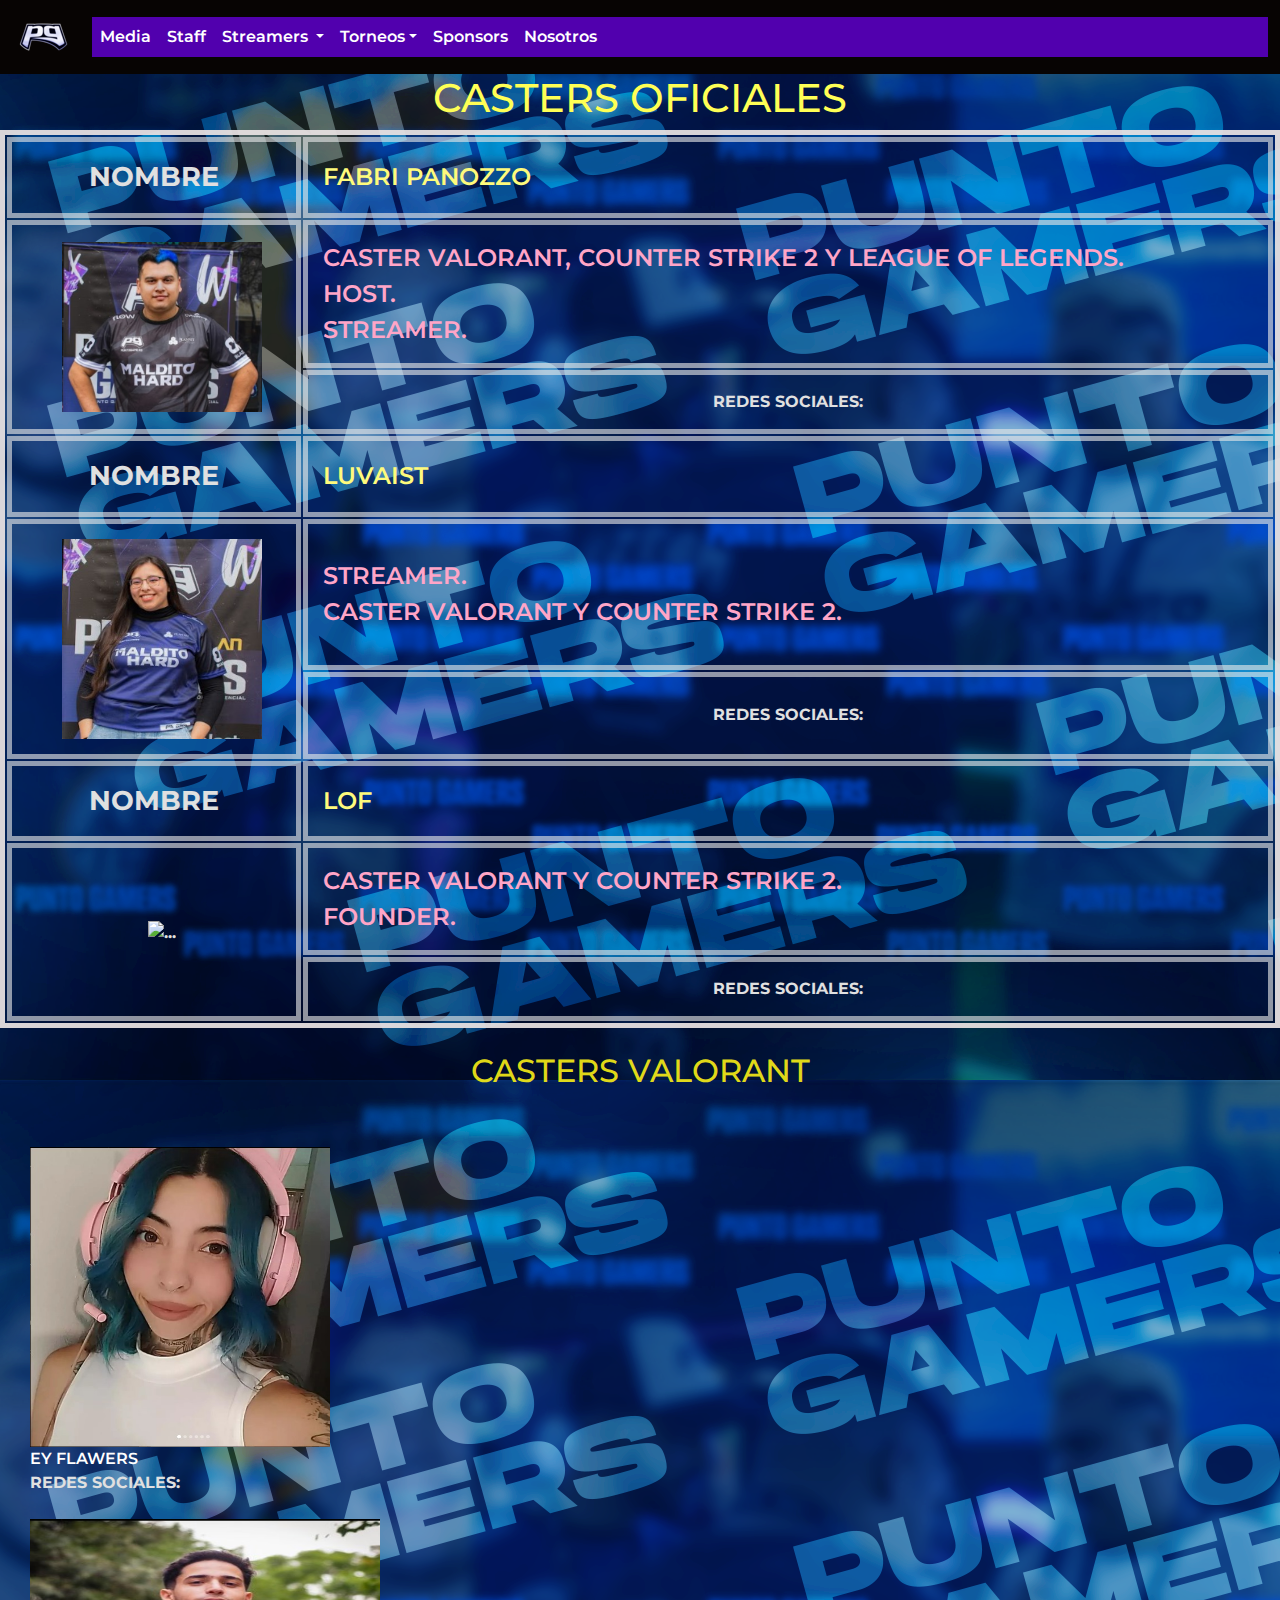
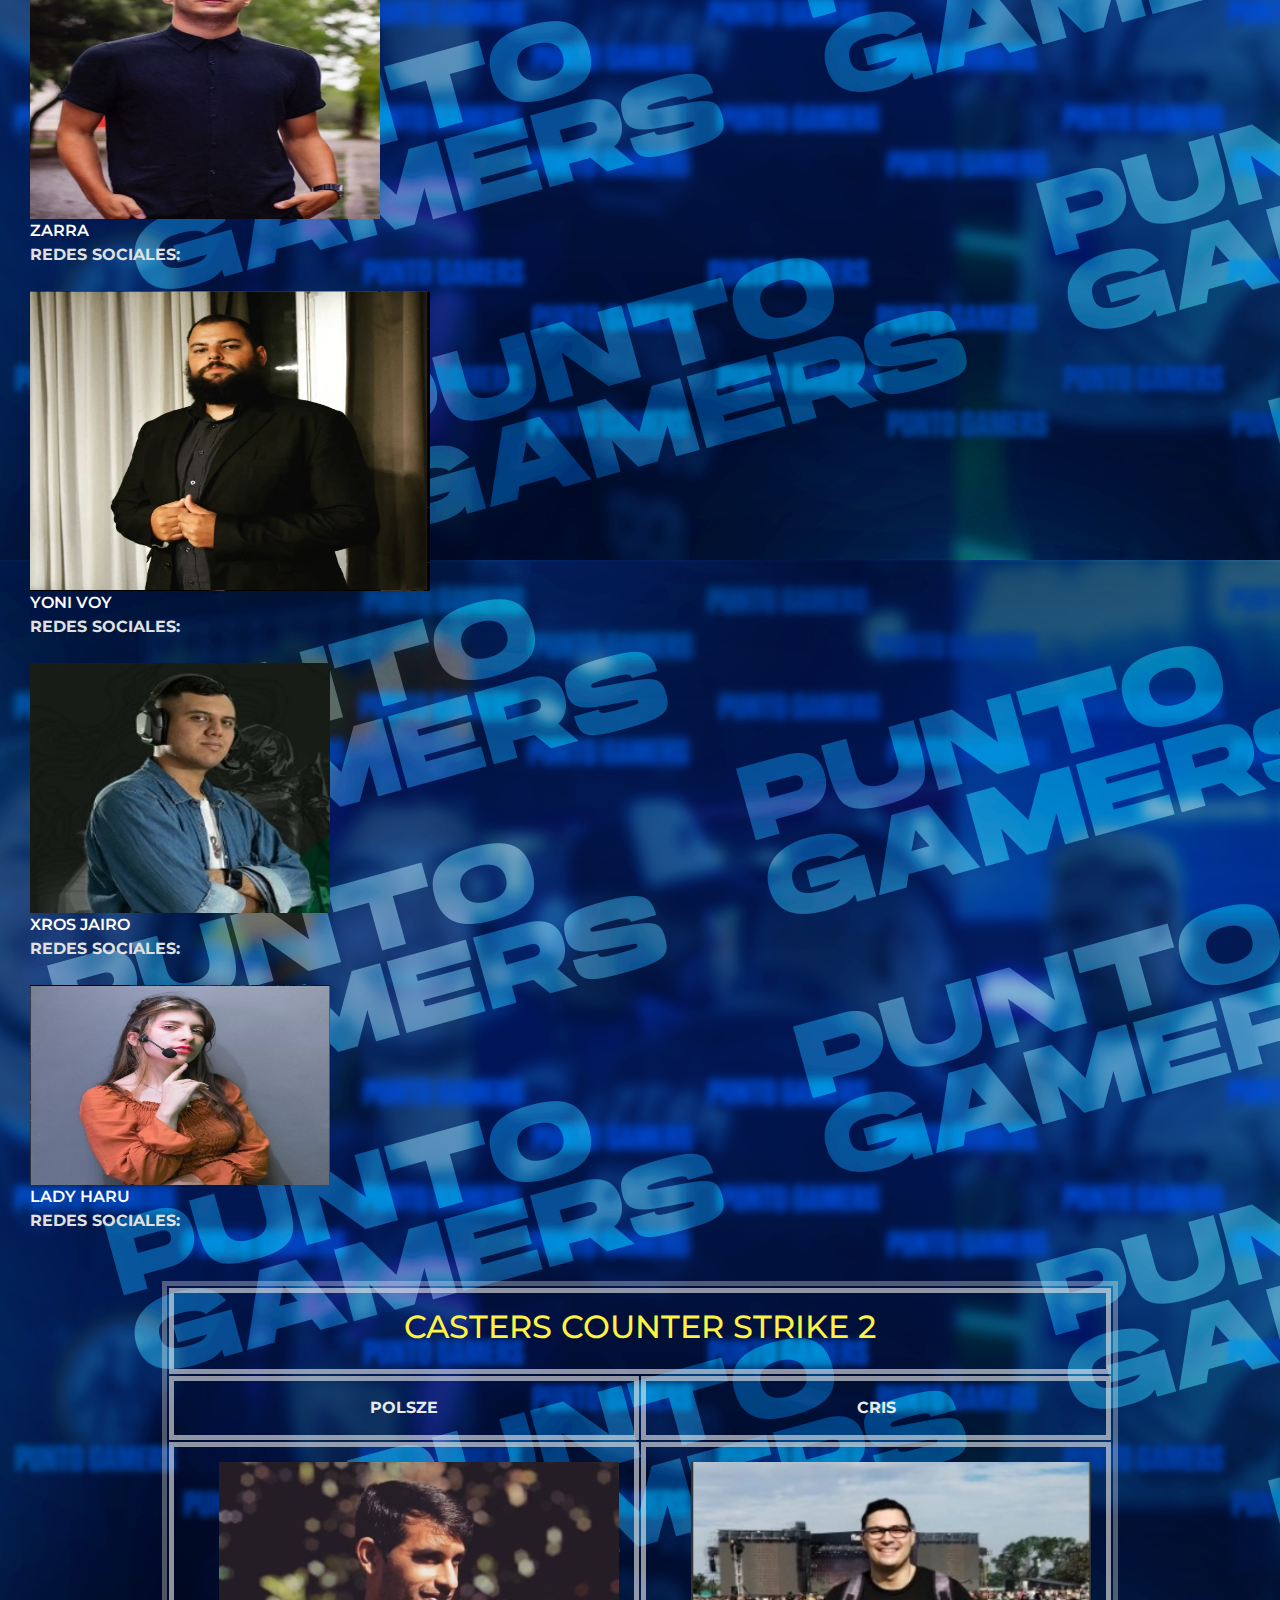
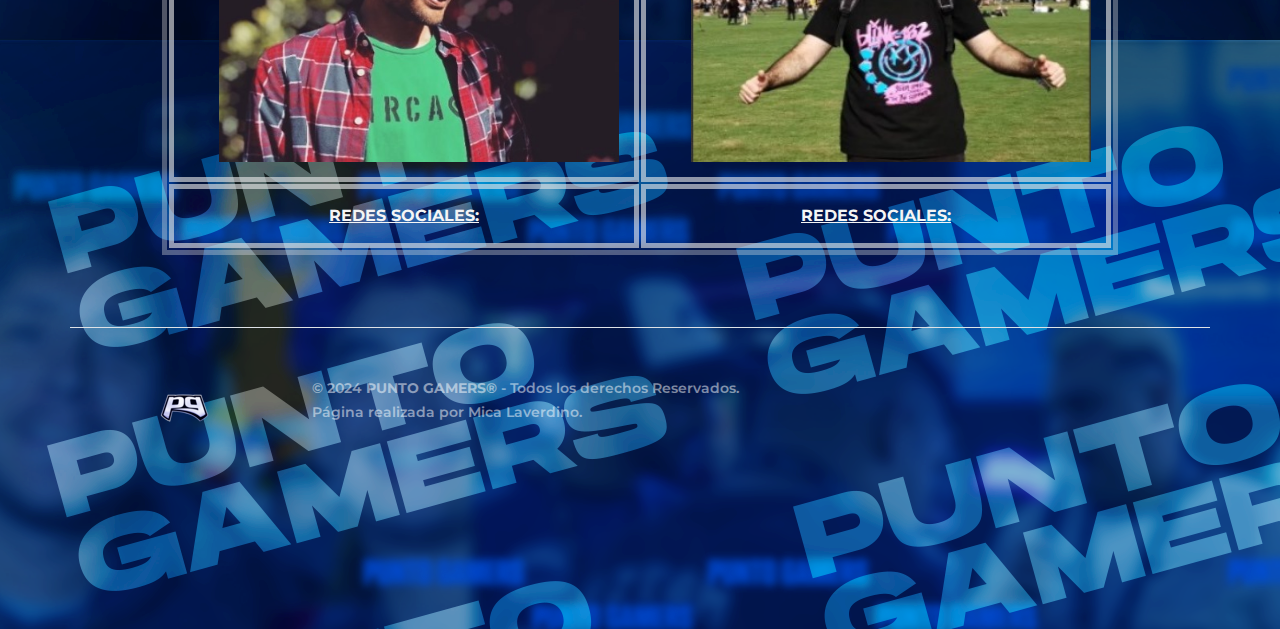
==== commit 34c2a701: "cambios en footer" ====
--- a/Paginas/casters.html
+++ b/Paginas/casters.html
@@ -241,70 +241,30 @@
           </table>
           <br>
     </section>
-          <footer>
-            <div class="container-footer">
-              <div class="row">
-                <div class="col" id="Company">
-                  <a class="navbar-brand" href="index.html">
-                  <img src="/Imagenes/PG2024.png" width="200" height="200" alt="logo de pg"></a>
-                  <p>
-                    Organización de Torneos e-Sports.
-                  </p>
-                  <div class="social">
-                    <a href="https://www.twitch.tv/puntogamers_" target="_blank">
-                      <img src="../Imagenes/iconos/icons8-twitch.svg" alt="twitch" style="width: 40px; height: 40px;" class="icons" />
-                    </a>
-                    <a href="https://www.instagram.com/puntogamers_" target="_blank">
-                      <img src="../Imagenes/iconos/icons8-instagram.svg" alt="instagram" style="width: 40px; height: 40px;" class="icons" />
-                    </a>
-                    <a href="https://www.twitter.com/Puntogamers_" target="_blank">
-                      <img src="../Imagenes/iconos/icons8-twitterx.svg" alt="twitter" style="width: 40px; height: 40px;" class="icons" />
-                    </a>
-                    <a href="https://www.tiktok.com/@puntogamers" target="_blank">
-                      <img src="../Imagenes/iconos/Diseño_sin_título__2_-removebg-preview (1).png" alt="tik tok" style="width: 40px; height: 40px;" class="icons" id="tok" />
-                    </a>
-                    <a href="https://www.youtube.com/@puntogamers_" target="_blank">
-                      <img src="../Imagenes/iconos/icons8-youtube.svg" alt="youtube" style="width: 40px; height: 40px;" class="icons" />
-                    </a>
-                    <a href="https://discord.com/invite/puntogamers" target="_blank">
-                      <img src="../Imagenes/iconos/icons8-logotipo-de-la-discordia.svg" alt="discord" style="width: 40px; height: 40px;" class="icons" />
-                    </a>
-                    <a href="https://kick.com/puntogamers" target="_blank">
-                      <img src="../Imagenes/download-removebg-preview (1).png" alt="kick" style="width: 40px; height: 40px;" class="icons">
-                    </a>
-                  </div>
-                </div>
-                <div class="col" id="Services">
-                  <h3 class="h3title">Servicios</h3>
-                  <div class="links">
-                    <a href="#">Ilustration</a><br>
-                    <a href="#">Creatives</a><br>
-                    <a href="#">Poster Design</a><br>
-                    <a href="#">Card Design</a><br>
-                  </div>
-                </div>
-                <div class="col" id="useful-links">
-                  <h3 class="h3title">Links</h3>
-                  <div class="links">
-                    <a href="#">About</a><br>
-                    <a href="#">Service</a><br>
-                    <a href="#">Our Policy</a><br>
-                    <a href="#">Help</a><br>
-                  </div>
-                </div>
-                <div class="col" id="Contact">
-                  <h3 class="h3title">Contacto</h3>
-                  <div class="contact-details">
-                    <i class="fafa-location"></i>
-                    <p>Capital Federal, Buenos Aires, Argentina.</p>
-                  </div>
-                  <div class="contact-details">
-                    <a href="https://api.whatsapp.com/send?phone=5493364600919" target="_blank">
-                      <i class="fa-brands fa-square-whatsapp fa-lg" width="25" height="20" class="footerimage" style="color: #11ff00"></i>
-                    </a>
-                  </div>
-                </div>
-          </footer>
+    <footer class="container">
+      <div class="row border-top py-5">
+          <div class="col-auto">
+            <h3 class="lead"><img src="/Imagenes/PG2024 (1).png"></h3>
+            <a href="https://www.twitch.tv/puntogamers_" target="_blank" class="btn btn-link">
+              <i class="fa-brands fa-twitch" style="color: #ffffff;"></i></a>
+            <a href="https://www.instagram.com/puntogamers_" target="_blank" class="btn btn-link">
+              <i class="fa-brands fa-instagram" style="color: #ffffff;"></i></a>
+            <a href="https://www.twitter.com/Puntogamers_" target="_blank" class="btn btn-link">
+              <i class="fa-brands fa-x-twitter" style="color: #ffffff;"></i></a>
+            <a href="https://www.tiktok.com/@puntogamers" target="_blank" class="btn btn-link">
+              <i class="fa-brands fa-tiktok" style="color: #ffffff;"></i></a>
+            <a href="https://www.youtube.com/@puntogamers_" target="_blank" class="btn btn-link">
+              <i class="fa-brands fa-youtube" style="color: #ffffff;"></i></a>
+            <a href="https://discord.com/invite/puntogamers" target="_blank" class="btn btn-link">
+              <i class="fa-brands fa-discord" style="color: #ffffff;"></i></a>
+            <a href="https://kick.com/puntogamers" target="_blank" class="btn btn-link">
+              <i class="fa-brands fa-kickstarter-k" style="color: #ffffff;"></i></a>
+          </div>
+          <div class="col-auto">
+            <small class="text-white-50">&copy; 2024 <b>PUNTO GAMERS®</b> - Todos los derechos Reservados. <br> Página realizada por Mica Laverdino.</small>
+          </div>
+      </div>
+    </footer>
     <script src="https://cdn.jsdelivr.net/npm/bootstrap@5.3.3/dist/js/bootstrap.bundle.min.js" integrity="sha384-YvpcrYf0tY3lHB60NNkmXc5s9fDVZLESaAA55NDzOxhy9GkcIdslK1eN7N6jIeHz" crossorigin="anonymous"></script>
   </body>
 </html>
--- a/styles.css
+++ b/styles.css
@@ -554,80 +554,6 @@
     min-height: 350px;
     padding: 3rem 1rem;
 }
-/* .container-footer {
-    max-width: 100%;
-    margin: 0 auto;
-    display: flex;
-    justify-content: center;
-    align-items: center;
-    flex-direction: column;
-
-}
-.row {
-    display: flex;
-    justify-content: space-between;
-    align-items: center;
-}
-.col {
-    min-width: 250px;
-    color: #f2f2f2;
-        font-family: "Montserrat Alternates", sans-serif;
-        font-weight: 600;
-        font-style: italic;
-    padding: 0 2rem;
-}
-.col .logo {
-    width: 100px;
-    margin-bottom: 25px;
-
-}
-.col h3 {
-    color: #e0e0e0;
-    margin-bottom: 20px;
-    position: relative;
-    cursor: crosshair;
-
-}
-.col h3::after {
-    content:'';
-    height: 3px;
-    width: 50px;
-    background-color: rgba(92, 179, 245, 0.709);
-    bottom: 0;
-    left: 0;
-    transition: 0,3s ease;
-}
-.h3title {
-    font-size: 2rem;
-    position: absolute;
-    text-align: left;
-}
-.icons {
-    text-decoration: none;
-    line-height: 45px;
-    margin-right: 15px;
-    text-align: center;
-    gap: 5px;
-}
-.col h3:hover::after {
-    width: 30px;
-}
-.col .social a i {
-    color: pink;
-    margin-top: 2rem;
-    margin-right: 5px;
-    transition: all 300ms ease;
-}
-.col .social a i:hover {
-    transform: scale(1.5);
-    filter: grayscale(25);
-}
-.col .links a {
-    display: block;
-    text-decoration: none;
-    color: rgb(94, 195, 246);
-} */
-
 /*
 @import url('https://fonts.googleapis.com/css2?family=Montserrat+Alternates:ital,wght@0,100;0,200;0,300;0,400;0,500;0,600;0,700;0,800;0,900;1,100;1,200;1,300;1,400;1,500;1,600;1,700;1,800;1,900&family=Montserrat:ital,wght@0,100..900;1,100..900&display=swap');
 *{
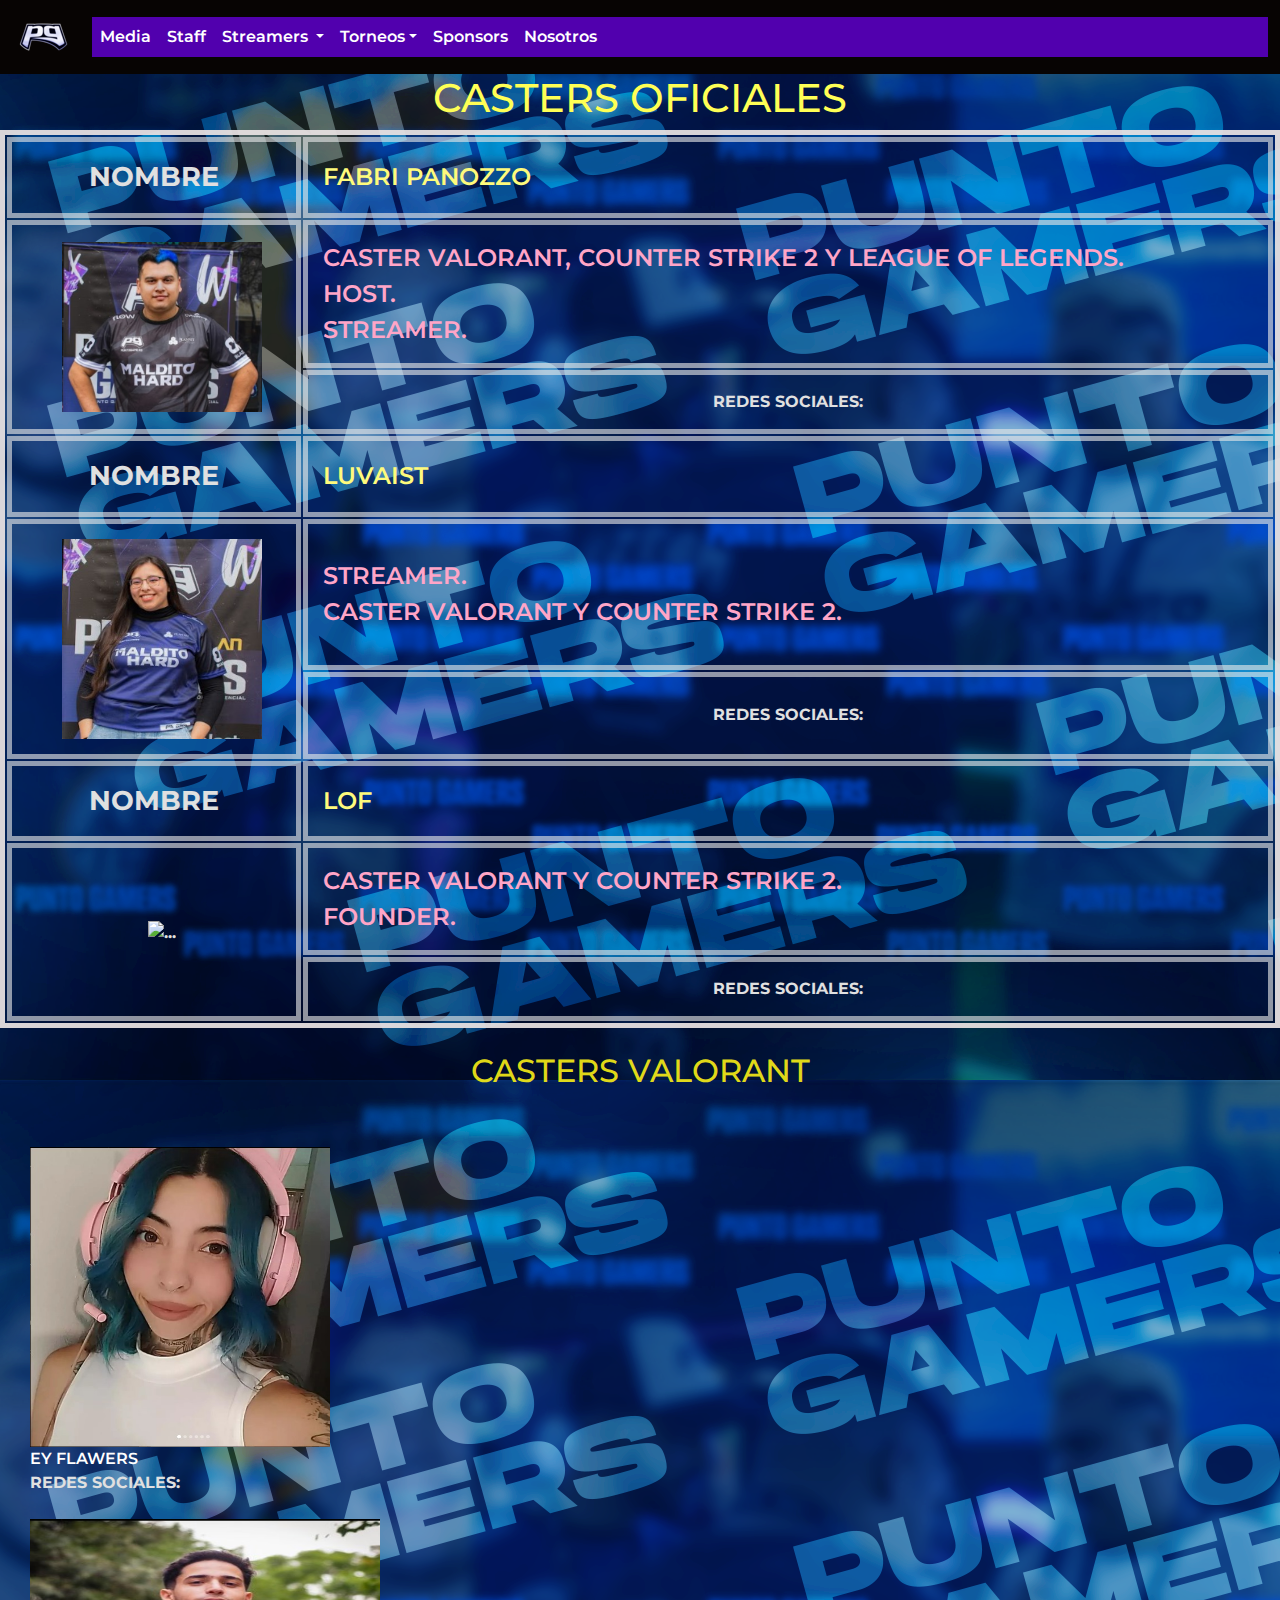
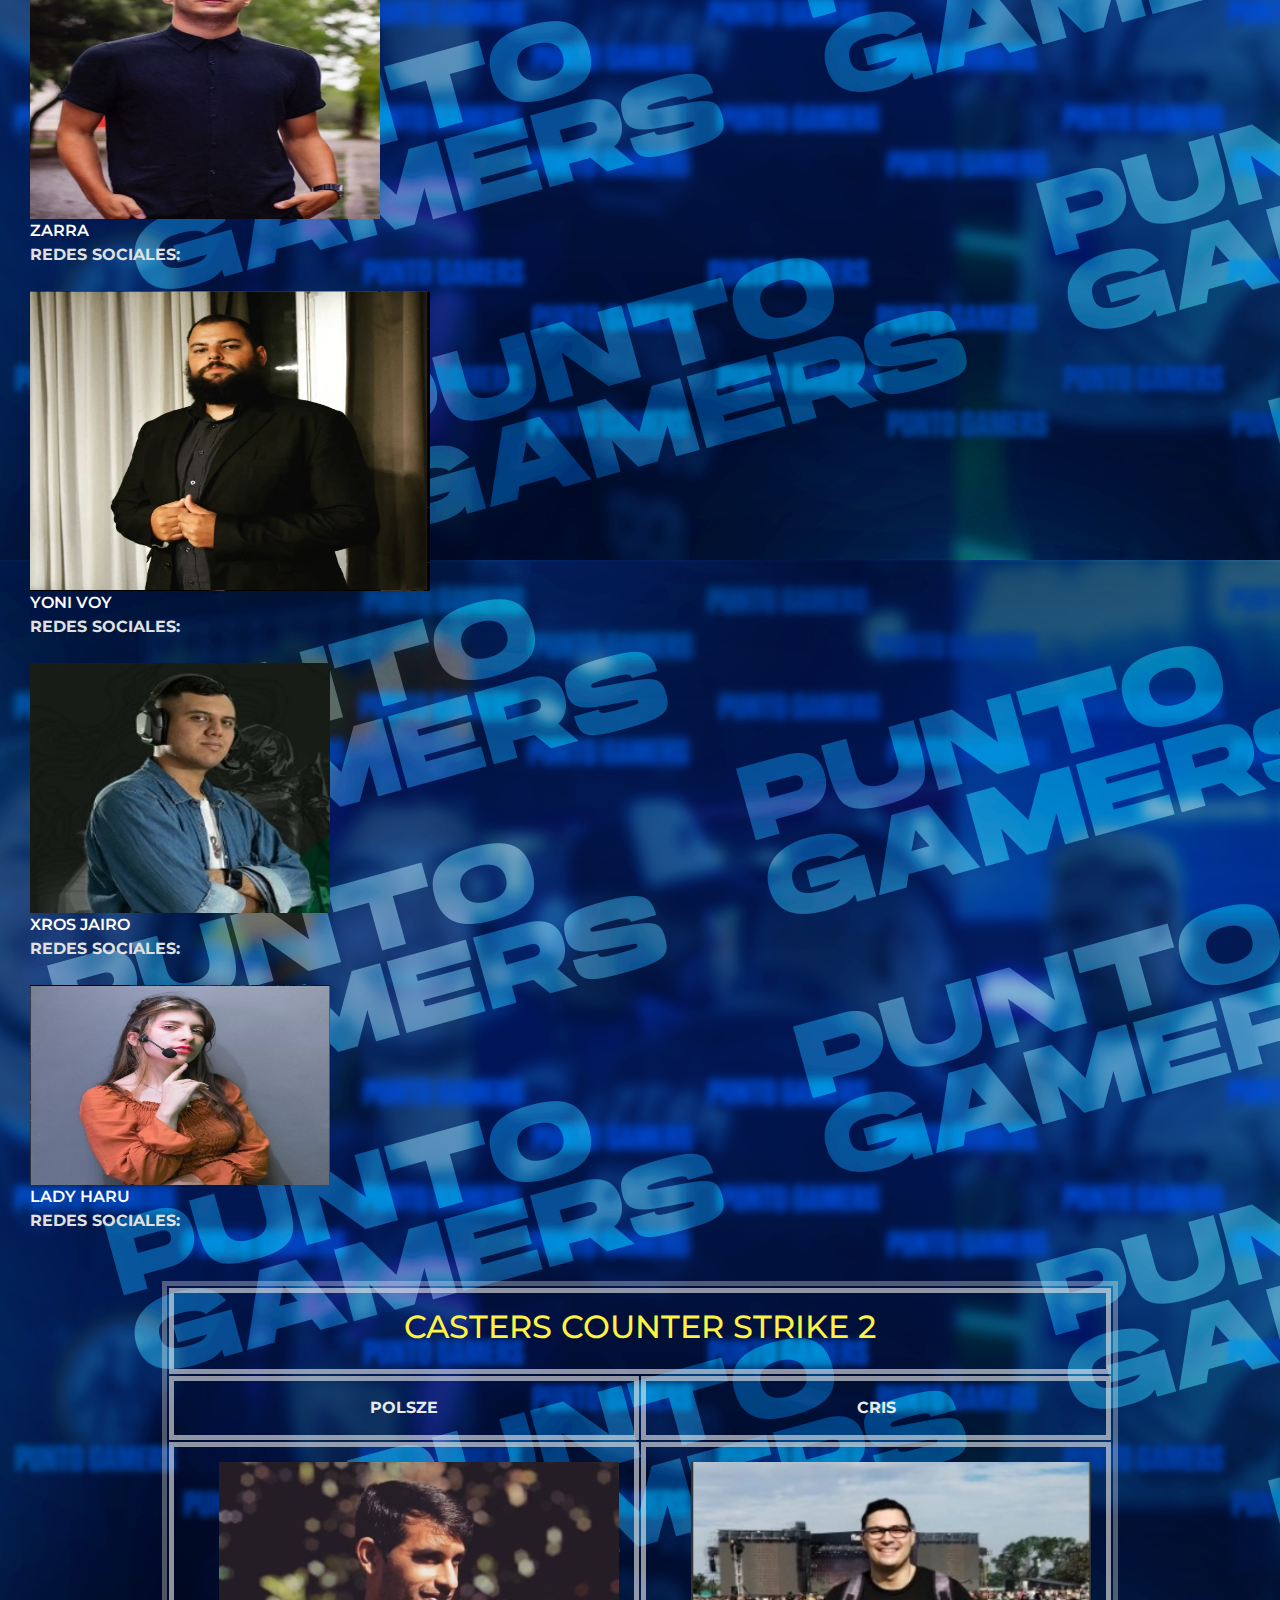
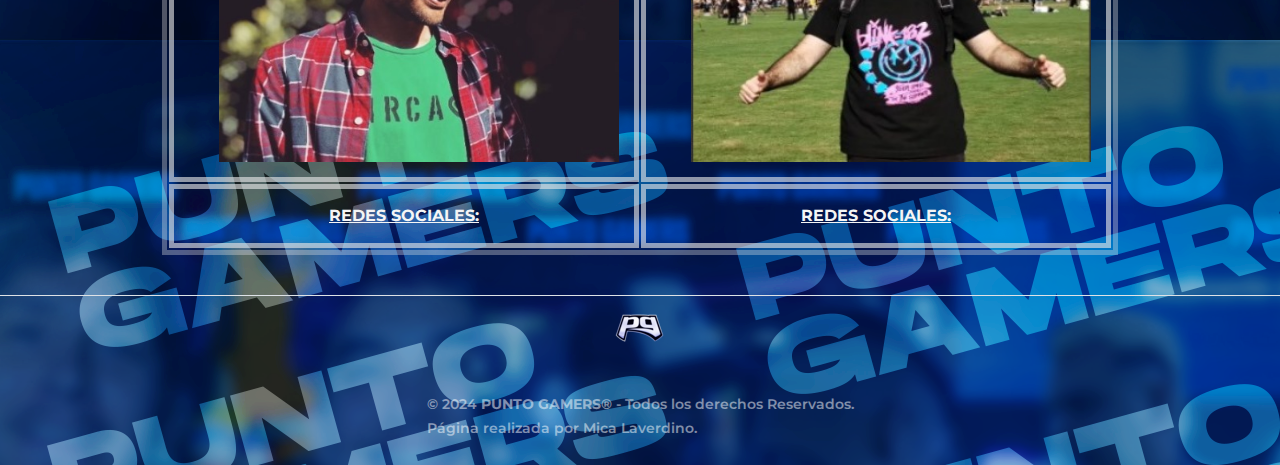
==== commit 14c22c10: "modificaciones en footer y formulario" ====
--- a/Paginas/casters.html
+++ b/Paginas/casters.html
@@ -241,28 +241,53 @@
           </table>
           <br>
     </section>
-    <footer class="container">
-      <div class="row border-top py-5">
+    <footer class="d-flex flex-wrap justify-content-center align-items-center mt-3 border-top">
+      <div class="column">
           <div class="col-auto">
             <h3 class="lead"><img src="/Imagenes/PG2024 (1).png"></h3>
             <a href="https://www.twitch.tv/puntogamers_" target="_blank" class="btn btn-link">
-              <i class="fa-brands fa-twitch" style="color: #ffffff;"></i></a>
+              <i class="fa-brands fa-twitch fa-fade" style="color: #ffffff;"></i></a>
             <a href="https://www.instagram.com/puntogamers_" target="_blank" class="btn btn-link">
-              <i class="fa-brands fa-instagram" style="color: #ffffff;"></i></a>
+              <i class="fa-brands fa-instagram fa-fade" style="color: #ffffff;"></i></a>
             <a href="https://www.twitter.com/Puntogamers_" target="_blank" class="btn btn-link">
-              <i class="fa-brands fa-x-twitter" style="color: #ffffff;"></i></a>
+              <i class="fa-brands fa-x-twitter fa-fade" style="color: #ffffff;"></i></a>
             <a href="https://www.tiktok.com/@puntogamers" target="_blank" class="btn btn-link">
-              <i class="fa-brands fa-tiktok" style="color: #ffffff;"></i></a>
+              <i class="fa-brands fa-tiktok fa-fade" style="color: #ffffff;"></i></a>
             <a href="https://www.youtube.com/@puntogamers_" target="_blank" class="btn btn-link">
-              <i class="fa-brands fa-youtube" style="color: #ffffff;"></i></a>
+              <i class="fa-brands fa-youtube fa-fade" style="color: #ffffff;"></i></a>
             <a href="https://discord.com/invite/puntogamers" target="_blank" class="btn btn-link">
-              <i class="fa-brands fa-discord" style="color: #ffffff;"></i></a>
+              <i class="fa-brands fa-discord fa-fade" style="color: #ffffff;"></i></a>
             <a href="https://kick.com/puntogamers" target="_blank" class="btn btn-link">
-              <i class="fa-brands fa-kickstarter-k" style="color: #ffffff;"></i></a>
+              <i class="fa-brands fa-kickstarter-k fa-fade" style="color: #ffffff;"></i></a>
+              <a href="https://wa.me/5493364600919" target="_blank" class="btn btn-link">
+              <i class="fa-brands fa-whatsapp fa-fade" style="color: #ffffff;"></i></a>
           </div>
           <div class="col-auto">
             <small class="text-white-50">&copy; 2024 <b>PUNTO GAMERS®</b> - Todos los derechos Reservados. <br> Página realizada por Mica Laverdino.</small>
           </div>
+          <ul class="nav col-md-4 justify-content-end list-unstyled d-flex">
+          <li class="ms-3">
+            <a class="text-body-secondary" href="#">
+            <svg class="bi" width="24" height="24">
+            <use xlink:href=""></use>
+                  </svg>
+                  </a>
+                </li>
+          <li class="ms-3">
+            <a class="text-body-secondary" href="#">
+              <svg class="bi" width="24" height="24">
+                <use xlink:href=""></use>
+              </svg>
+            </a>
+          </li>
+          <li class="ms-3">
+            <a class="text-body-secondary" href="#">
+              <svg class="bi" width="24" height="24">
+                <use xlink:href=""></use>
+              </svg>
+            </a>
+          </li>
+          </ul>
       </div>
     </footer>
     <script src="https://cdn.jsdelivr.net/npm/bootstrap@5.3.3/dist/js/bootstrap.bundle.min.js" integrity="sha384-YvpcrYf0tY3lHB60NNkmXc5s9fDVZLESaAA55NDzOxhy9GkcIdslK1eN7N6jIeHz" crossorigin="anonymous"></script>
--- a/styles.css
+++ b/styles.css
@@ -505,7 +505,7 @@
 } */
 /* COUNTER STRIKE 2*/
 .strongg {
-    color: yellow;
+    color: rgba(255, 255, 255, 0.997);
     text-align: center;
     margin-left: 400px;
 }
@@ -551,9 +551,10 @@
 /* FOOTER */
 footer {
     width: 100%;
-    min-height: 350px;
-    padding: 3rem 1rem;
-}
+    min-height: 150px;
+    
+}
+
 /*
 @import url('https://fonts.googleapis.com/css2?family=Montserrat+Alternates:ital,wght@0,100;0,200;0,300;0,400;0,500;0,600;0,700;0,800;0,900;1,100;1,200;1,300;1,400;1,500;1,600;1,700;1,800;1,900&family=Montserrat:ital,wght@0,100..900;1,100..900&display=swap');
 *{
@@ -681,7 +682,7 @@
     align-items: center;
 }
 .formulario {
-    background: rgba(40, 40, 71, 0.728);
+    background: rgba(36, 36, 63, 0.569);
     padding: 30px;
     width: 415px;
 }
@@ -689,17 +690,17 @@
     padding: 9px 12px;
     width: 10%;
     margin: 10px;
-    background: black;
-    color: red;
-}
-.formulario-submit {
+    /* background: black; */
+    /* color: red; */
+}
+/* .formulario-submit {
     letter-spacing: 2px;
     text-transform: uppercase;
     background: rgba(255, 0, 0, 0.563);
     color: white;
     width: 70%;
     border-bottom-style: groove;
-}
+} */
 .checcolor {
     color: white;
 }
